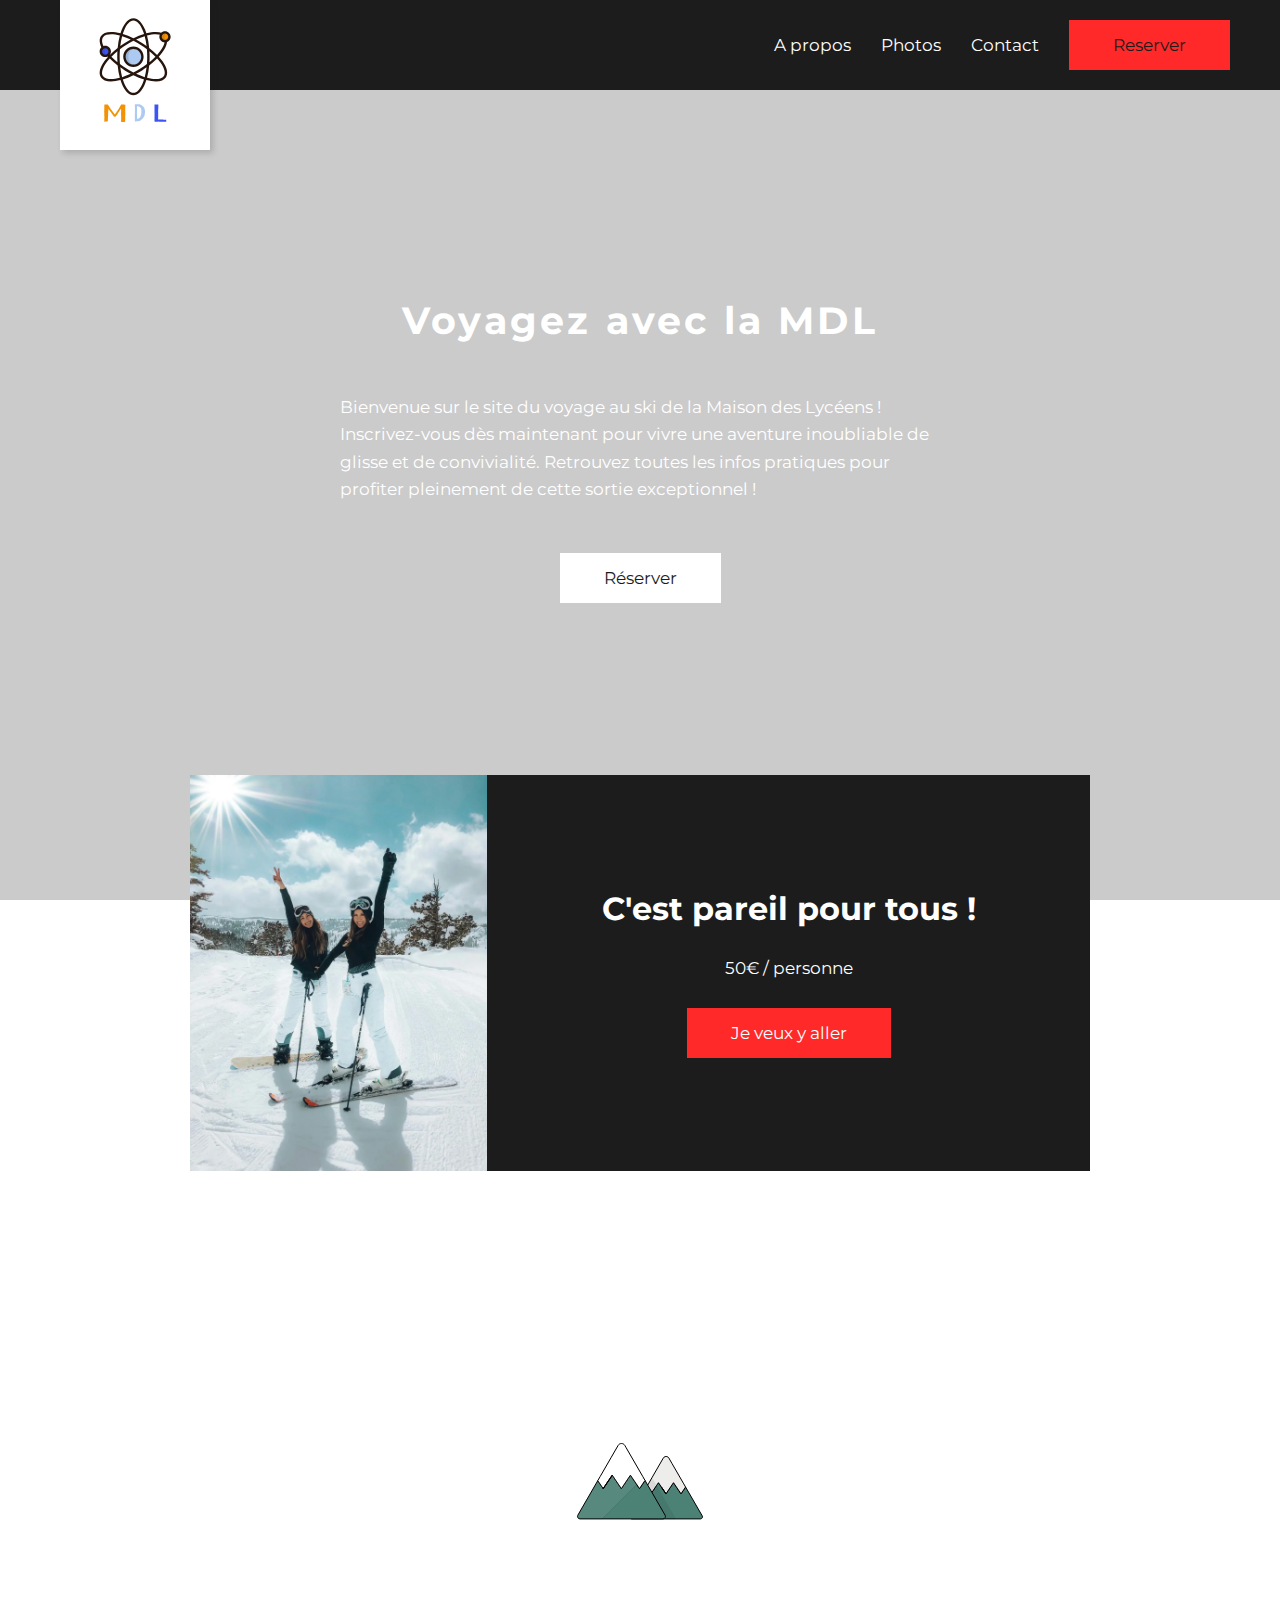
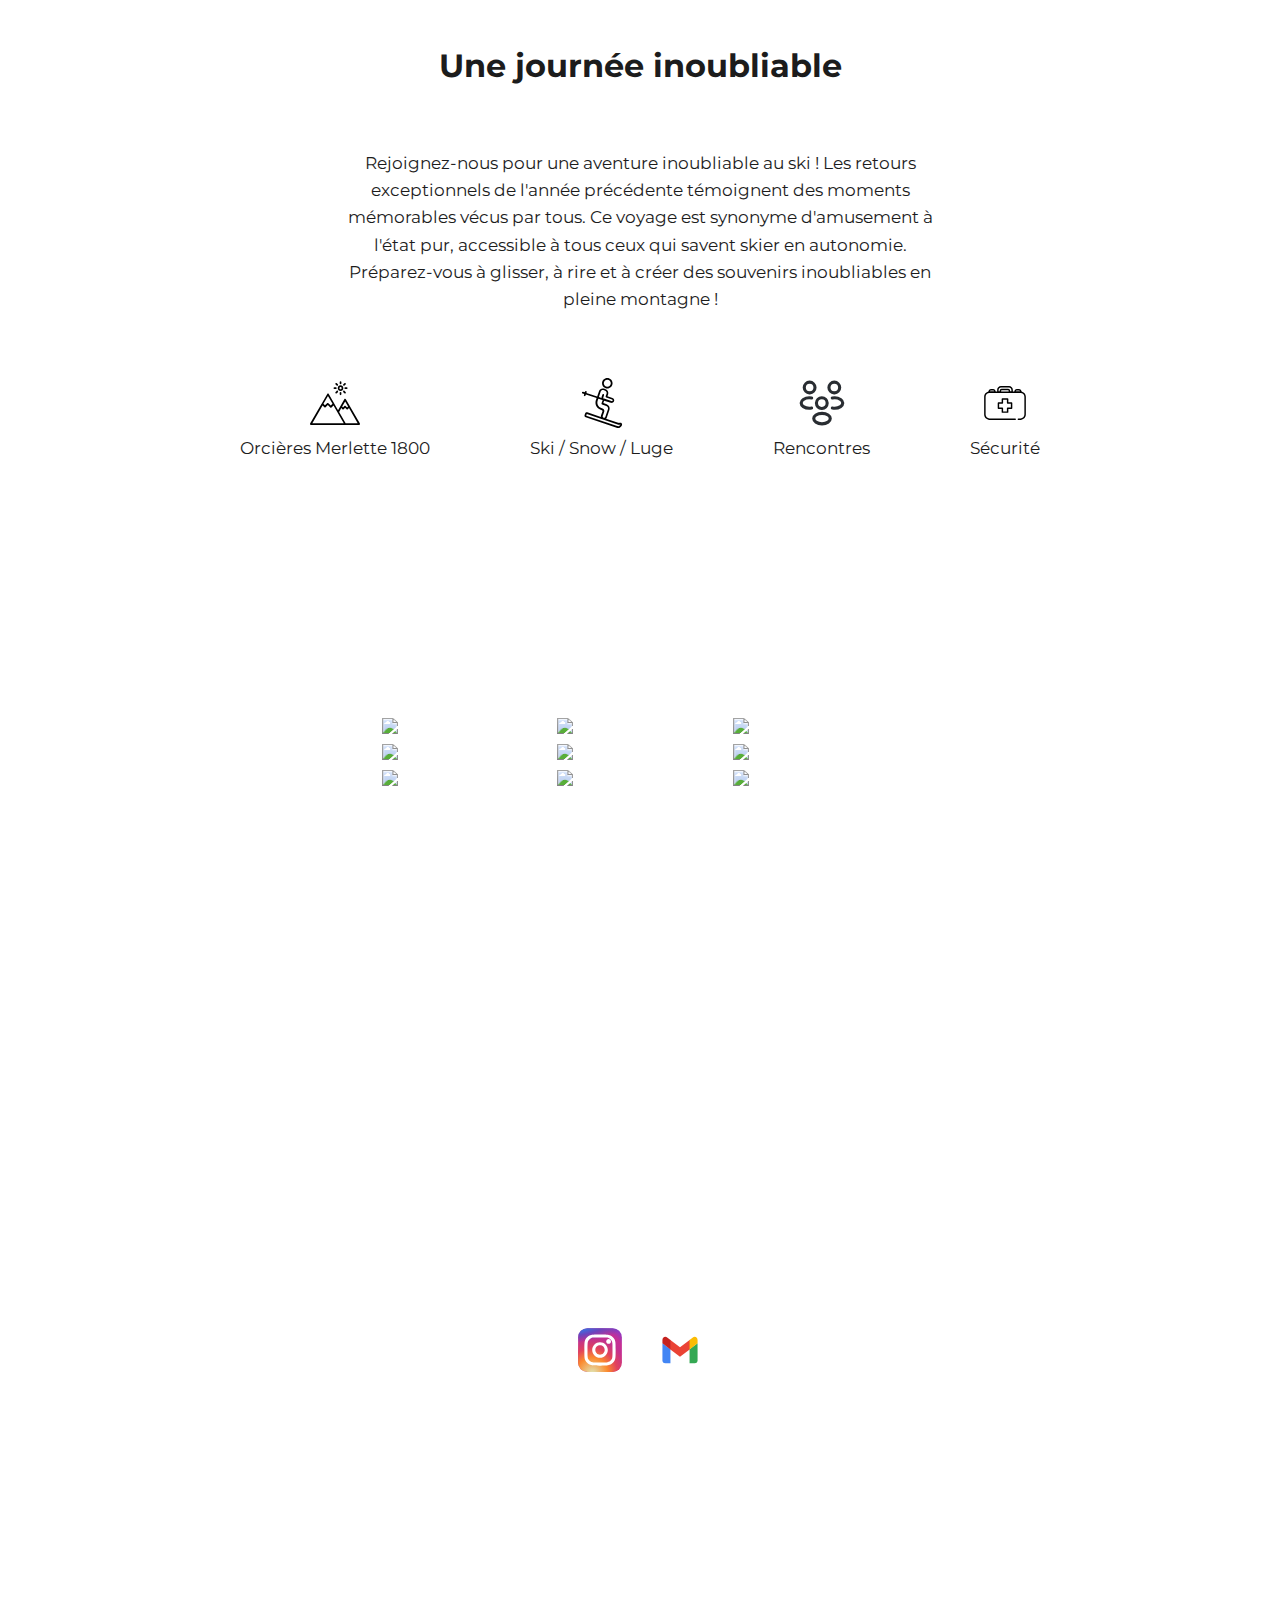
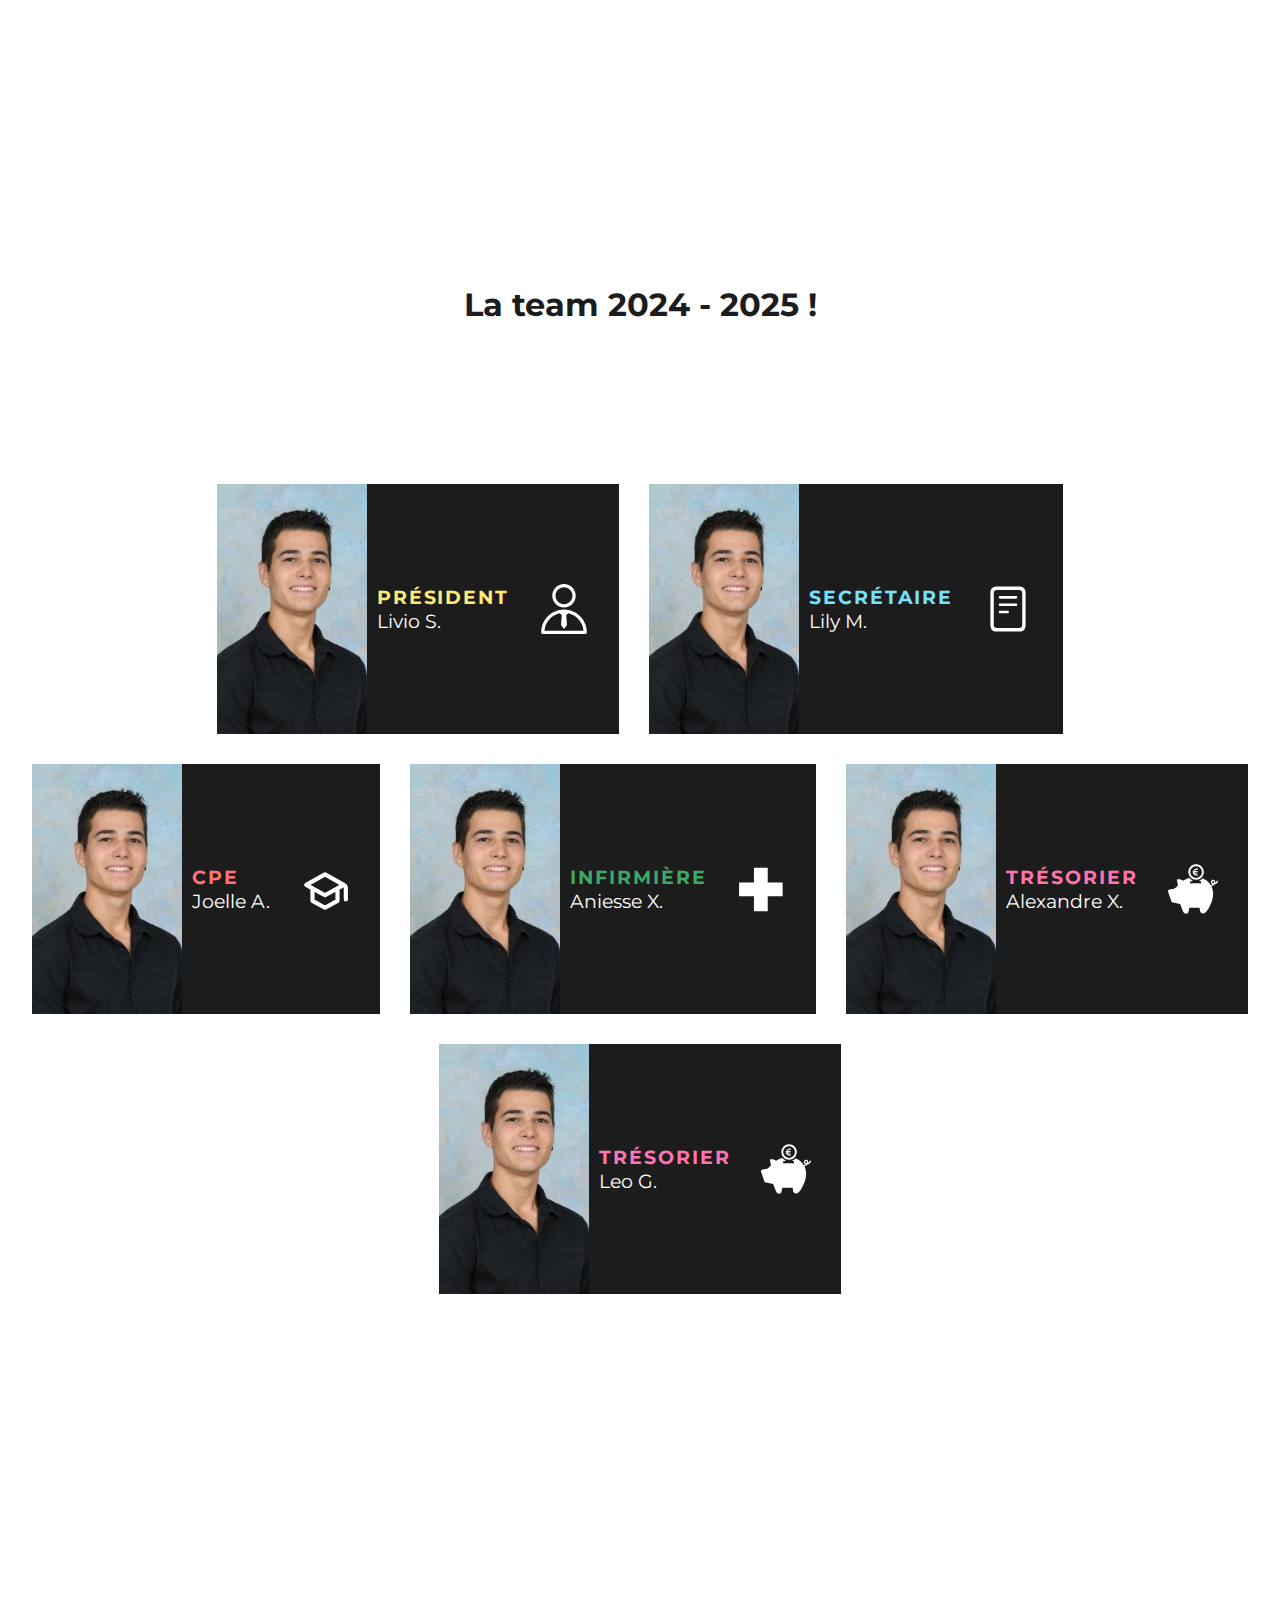
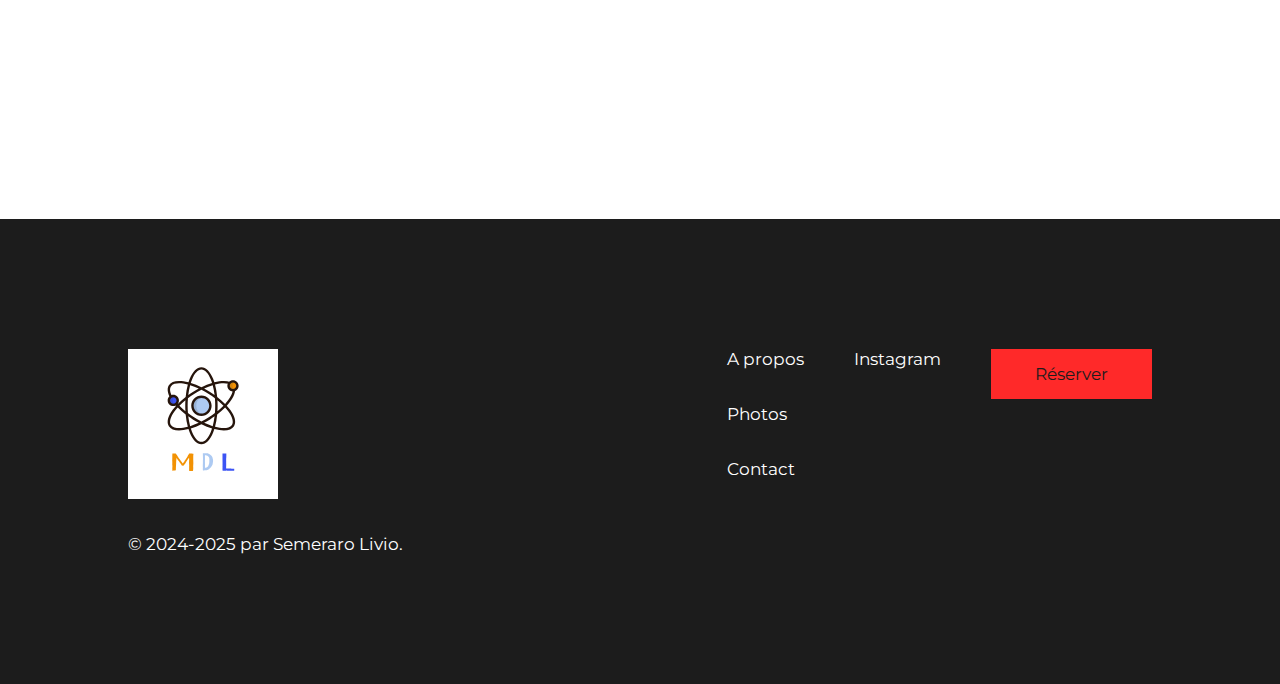
==== index.html @ 991ddbd5 "update" ====
<!DOCTYPE html>
<html lang="en">

<head>
    <meta charset="UTF-8">
    <meta name="viewport" content="width=device-width, initial-scale=1.0">
    <title>Document</title>
    <link rel="stylesheet" href="./css/main.css">
</head>

<body>

    <input type="checkbox" id="hamburger" style="display: none;">
    <label class="mobile col" for="hamburger">
        <div class="bar"></div>
        <div class="bar"></div>
        <div class="bar"></div>
    </label>
    <img id="mobile-logo" class="mobile" src="./assets/svg/logo.svg" alt="Logo de la MDL">

    <nav class="row active" >
        <img draggable="false" id="logo" src="./assets/svg/logo.svg" alt="Logo du lycee rouviere">

        <ul class="row">
            <a onclick="closeNav()" href="#before" class="link">A propos</a>
            <a onclick="closeNav()" href="#photos" class="link">Photos</a>
            <a onclick="closeNav()" href="#!" class="link">Contact</a>
            <a onclick="closeNav()" href="#!" class="button red">Reserver</a>
        </ul>
    </nav>

    <header>

        <div class="overlay"></div>
        <video autoplay muted loop id="myVideo">
            <source src="./assets/videos/video-bg.mp4" type="video/mp4">
        </video>

        <div class="container col">

            <h1>Voyagez avec la MDL</h1>
            <p>
                Bienvenue sur le site du voyage au ski de la Maison des Lycéens ! Inscrivez-vous dès maintenant pour
                vivre une aventure inoubliable de glisse et de convivialité. Retrouvez toutes les infos pratiques pour
                profiter pleinement de cette sortie exceptionnel !
            </p>
            <a href="#!" class="button white">Réserver</a>

        </div>

    </header>

    <main class="col">

        <div class="wrapped">

            <section id="tarifs">
                <div class="container row">
                    <div class="left"><img draggable="false" src="./assets/images/ski1.webp"
                            alt="Image de deux personnes au ski"></div>
                    <div class="right col">
                        <h2>C'est pareil pour tous !</h2>
                        <span>50€ / personne</span>
                        <a href="#!" class="button red">Je veux y aller</a>
                    </div>
                </div>
            </section>

            <section id="before" class="col">

                <img src="./assets/svg/mountains.svg" alt="" style="width: 150px;">
                <h2 class="article-title">Une journée inoubliable</h2>

                <p>
                    Rejoignez-nous pour une aventure inoubliable au ski ! Les retours exceptionnels de l'année précédente
                    témoignent des moments mémorables vécus par tous. Ce voyage est synonyme d'amusement à l'état pur,
                    accessible à tous ceux qui savent skier en autonomie. Préparez-vous à glisser, à rire et à créer des
                    souvenirs inoubliables en pleine montagne !
                </p>

                <ul class="row">
                    <div class="col">
                        <img src="./assets/svg/adventure.svg" alt="">
                        <span>Orcières Merlette 1800</span>
                    </div>
                    <div class="col">
                        <img src="./assets/svg/ski.svg" alt="">
                        <span>Ski / Snow / Luge</span>
                    </div>
                    <div class="col">
                        <img src="./assets/svg/people.svg" alt="">
                        <span>Rencontres</span>
                    </div>
                    <div class="col">
                        <img src="./assets/svg/safe.svg" alt="">
                        <span>Sécurité</span>
                    </div>
                </ul>

            </section>

            <section id="photos" class="row">
                <div class="column col"></div>
                <div class="column col"></div>
                <div class="column col"></div>
            </section>

            <section id="contact">
                <div class="container col">
                    <h2>Nous contacter</h2>
                    <ul class="row">
                        <a href="#!"><img src="./assets/svg/instagram.svg" alt=""></a>
                        <a href="#!"><img src="./assets/svg/gmail.svg" alt=""></a>
                    </ul>
                </div>
            </section>

            <section id="team">
                <h2>La team 2024 - 2025 !</h2>

                <div class="team-list row">

                    <div class="worker row">

                        <div class="img-container"><img draggable="false" src="./assets/images/livio.jpg"
                                alt="Image de membre du bureau"></div>
                        <div class="content row">
                            <div class="col">
                                <span class="role" style="color: rgb(255, 234, 117)">Président</span>
                                <h3>Livio S.</h3>
                            </div>
                            <img draggable="false" src="./assets/svg/ceo.svg" alt="icone du president">

                        </div>
                    </div>

                    <div class="row worker">
                        <div class="img-container"><img draggable="false" src="./assets/images/livio.jpg"
                                alt="Image de membre du bureau"></div>
                        <div class="content row">
                            <div class="col">
                                <span class="role" style="color: rgb(117, 227, 255)">Secrétaire</span>
                                <h3>Lily M.</h3>
                            </div>
                            <img draggable="false" src="./assets/svg/doc.svg" alt="icone du president">

                        </div>
                    </div>

                    <div class="row worker">
                        <div class="img-container"><img draggable="false" src="./assets/images/livio.jpg"
                                alt="Image de membre du bureau"></div>
                        <div class="content row">
                            <div class="col">
                                <span class="role" style="color: rgb(255, 117, 117)">cpe</span>
                                <h3 style="text-wrap: nowrap;">Joelle A.</h3>
                            </div>
                            <img draggable="false" src="./assets/svg/cpe.svg" alt="icone du president">

                        </div>
                    </div>

                    <div class="row worker">
                        <div class="img-container"><img draggable="false" src="./assets/images/livio.jpg"
                                alt="Image de membre du bureau"></div>
                        <div class="content row">
                            <div class="col">
                                <span class="role" style="color: rgb(62, 168, 103)">Infirmière</span>
                                <h3>Aniesse X.</h3>
                            </div>
                            <img draggable="false" src="./assets/svg/cross.svg" alt="icone du president">

                        </div>
                    </div>

                    <div class="row worker">
                        <div class="img-container"><img draggable="false" src="./assets/images/livio.jpg"
                                alt="Image de membre du bureau"></div>
                        <div class="content row">
                            <div class="col">
                                <span class="role" style="color: rgb(255, 117, 175)">Trésorier</span>
                                <h3>Alexandre X.</h3>
                            </div>
                            <img draggable="false" src="./assets/svg/bank.svg" alt="icone du president">

                        </div>
                    </div>

                    <div class="row worker">
                        <div class="img-container"><img draggable="false" src="./assets/images/livio.jpg"
                                alt="Image de membre du bureau"></div>
                        <div class="content row">
                            <div class="col">
                                <span class="role" style="color:  rgb(255, 117, 175)">Trésorier</span>
                                <h3>Leo G.</h3>
                            </div>
                            <img draggable="false" src="./assets/svg/bank.svg" alt="icone du president">

                        </div>
                    </div>


                </div>
            </section>


        </div>

        <footer>
            <div class="container row">

                <div class="left col">
                    <img src="./assets/svg/logo.svg" alt="Logo du la MDL">
                    <span>© 2024-2025 par Semeraro Livio.</span>
                </div>

                <div class="right">
                    <div class="row">
                        <ul class="col">
                            <a href="#before" class="link">A propos</a>
                            <a href="#photos" class="link">Photos</a>
                            <a href="#!" class="link">Contact</a>
                        </ul>
                        <ul class="col">
                            <a href="!#" class="link">Instagram</a>
                        </ul>

                        <ul class="col">
                            <a href="!#" class="button red">Réserver</a>
                        </ul>
                    </div>
                </div>

            </div>
        </footer>

    </main>

    <script type="text/javascript" defer>

        const columns = document.querySelectorAll('.column');
        const ham = document.querySelector('#hamburger');
        const chkbox = document.querySelector('input[type="checkbox"]');
        var i = 0;

        let preventNav = false;


        const nav = document.querySelector('nav');

        let previousValue = 0;


        columns.forEach((item) => {
            for (let i = 0; i < 3; i++) {

                var DOM_img = document.createElement("img");
                DOM_img.src = `https://picsum.photos/${Math.floor(Math.random() * 300) + 300}/${Math.floor(Math.random() * 300) + 300}`;

                item.appendChild(DOM_img);

            }
        });

        function closeNav() {
            chkbox.checked = true;
        }

        function listenner() {
            if ( window.pageYOffset < previousValue ){
                // nav.style.transform = "translateY(0)";
                nav.style.opacity = "1";
                nav.style.visibility = "visible";
                previousValue = window.pageYOffset;
            }else{
                // nav.style.transform = "translateY(-100%)";
                nav.style.opacity = "0";
                nav.style.visibility = "hidden";
                previousValue = window.pageYOffset;
            }
        }

        function disableNav() {
            if(window.innerWidth >= 800){
                window.addEventListener('scroll', listenner);
            }else{
                window.removeEventListener('scroll', listenner);
            }
        }

        disableNav();

        window.addEventListener('resize', () => {
            nav.style.opacity = "1";
            nav.style.visibility = "visible";
            disableNav();
        })

    </script>

</body>

</html>
---- css/main.css ----
@import url("https://fonts.googleapis.com/css2?family=Montserrat:ital,wght@0,100..900;1,100..900&display=swap");
body * {
  transition: all ease-in-out 250ms;
}
body h1, body h2, body h3 {
  font-family: "Montserrat", sans-serif;
  font-optical-sizing: auto;
  font-weight: 400;
  font-style: normal;
  font-weight: 700;
}
body h1 {
  font-size: 3vw;
  letter-spacing: 0.2rem;
}
body h2 {
  font-size: 2.5vw;
}
body h2.article-title {
  margin-bottom: 2.5vw;
}
body h3 {
  font-size: 1.5vw;
  font-weight: 400;
}
body a, body span, body p, body .button, body .link {
  font-family: "Montserrat", sans-serif;
  font-optical-sizing: auto;
  font-weight: 400;
  font-style: normal;
  font-size: 17px;
  width: -moz-fit-content;
  width: fit-content;
}
body a {
  text-decoration: none;
  color: inherit;
}
body p {
  line-height: 1.7rem;
}
body a.white {
  background-color: white;
  color: #1c1c1c;
  padding: 15px 44px;
  outline: 1px solid transparent;
  outline-offset: -1px;
}
body a.white:hover {
  outline-color: white;
  color: white;
  background-color: transparent;
}
body a.dark {
  background-color: white;
  color: #1c1c1c;
  padding: 15px 44px;
  outline: 1px solid #1c1c1c;
  outline-offset: -1px;
}
body a.dark:hover {
  outline-color: transparent;
  color: white;
  background-color: #1c1c1c;
}
body a.red {
  background-color: rgb(255, 41, 41);
  color: #1c1c1c;
  padding: 15px 44px;
  outline: none;
}
body a.red:hover {
  background-color: rgba(255, 41, 41, 0.8);
}
body .link:hover {
  color: rgb(255, 41, 41);
}
body ul {
  list-style: none;
  width: -moz-fit-content;
  width: fit-content;
  gap: 30px;
}
body button {
  background-color: transparent;
  border: none;
  cursor: pointer;
}

nav.active {
  background-color: #1c1c1c;
  justify-content: flex-end;
  width: 100%;
  padding: 20px 50px;
  position: fixed;
  z-index: 11;
}
nav.active ul {
  align-items: center;
  color: white;
}
nav.active #logo {
  width: 150px;
  position: absolute;
  left: 0;
  top: 0;
  transform: translate(60px, 0);
  box-shadow: 3px 3px 6px rgba(28, 28, 28, 0.1764705882);
}

label.mobile {
  width: 100%;
  height: -moz-fit-content;
  height: fit-content;
  padding: 0 !important;
  margin: 0 !important;
  background-color: #1c1c1c;
  position: fixed;
  top: 0;
  left: 0;
  z-index: 12;
  padding: 10px 0 10px 10px !important;
  cursor: pointer;
}
label.mobile .bar {
  width: 20px;
  height: 2px;
  transform-origin: center !important;
  background-color: white;
}
label.mobile .bar:nth-child(2n) {
  margin-top: 4px;
  margin-bottom: 4px;
}

input:checked ~ nav {
  transform: translateX(0);
}
input:checked + label .bar:nth-child(2n) {
  visibility: hidden;
  opacity: 0;
  margin: 0 !important;
  height: 0;
}
input:checked + label .bar {
  transform: translateY(2px) rotate(45deg);
}
input:checked + label .bar:last-child {
  transform: rotate(-45deg);
}

#mobile-logo {
  position: fixed;
  top: 0;
  right: 0;
  z-index: 12;
  width: 65px;
  margin-right: 10px;
}

header {
  width: 100%;
  height: 100vh;
  min-height: 800px;
  position: relative;
  overflow: hidden;
  z-index: 1;
  display: flex;
  flex-direction: column;
  align-items: center;
  justify-content: center;
}
header .container {
  width: -moz-fit-content;
  width: fit-content;
  z-index: 3;
  align-items: center;
  gap: 50px;
}
header .container * {
  color: white;
}
header p {
  max-width: 600px;
}
header video, header .overlay {
  position: absolute;
  inset: 0;
  z-index: 1;
  -o-object-fit: cover;
     object-fit: cover;
  -o-object-position: center;
     object-position: center;
}
header video {
  width: 100%;
  height: 100vh;
}
header .overlay {
  z-index: 2;
  width: 100%;
  height: 100vh;
  background-color: rgba(28, 28, 28, 0.2274509804);
}

main {
  z-index: 9;
  width: 100%;
  position: absolute;
  background-color: white;
}
main .wrapped {
  transform: translateY(-125px);
  margin: 0 auto;
}
main section {
  margin-bottom: 200px !important;
  padding-top: 60px;
}
main section p {
  max-width: 600px;
  text-align: center;
}
main #contact {
  height: 100%;
  padding: 250px;
  display: flex;
  flex-direction: column;
  align-items: center;
  justify-content: center;
  background-image: url("https://images.unsplash.com/photo-1495112398151-7eedd7c2e7e8?q=80&w=1932&auto=format&fit=crop&ixlib=rb-4.0.3&ixid=M3wxMjA3fDB8MHxwaG90by1wYWdlfHx8fGVufDB8fHx8fA%3D%3D");
  background-attachment: fixed;
  background-position: center 50%;
  background-size: cover;
  background-repeat: no-repeat;
}
main #contact .container {
  width: -moz-fit-content;
  width: fit-content;
  align-items: center;
}
main #contact a img {
  width: 50px;
}
main #contact a:hover {
  transform: scale(1.12);
}
main #contact .col {
  gap: 50PX;
}
main #contact h2 {
  color: white;
}
main #tarifs {
  z-index: 10;
  background-color: #1c1c1c;
  width: 100%;
  margin-bottom: 0 !important;
  padding-top: 0 !important;
}
main #tarifs * {
  color: white;
}
main #tarifs .left {
  width: 33%;
}
main #tarifs .left img {
  width: 100%;
  height: 100%;
  max-height: 60vh;
  -o-object-fit: cover;
     object-fit: cover;
}
main #tarifs .right {
  align-items: center;
  justify-content: center;
  height: -moz-fit-content;
  height: fit-content;
  margin: auto;
  gap: 30px;
}
main #before {
  margin: 0 auto;
  align-items: center;
  gap: 65px;
  padding-top: 260px;
}
main #before img {
  width: 50px;
}
main #before h2 {
  margin-bottom: 0 !important;
}
main #before ul {
  gap: 100px;
}
main #before .col {
  align-items: center;
  gap: 10px;
}
main #photos {
  width: 100%;
  margin: 0 auto;
  max-width: calc(100% - 15vw - 15vw);
  gap: 10px;
}
main #photos .column {
  width: 100%;
  max-width: 33.333333%;
  gap: 10px;
  flex-wrap: wrap;
}
main #photos .column img {
  width: 100%;
  flex-grow: 1;
  -o-object-fit: cover;
     object-fit: cover;
  -o-object-position: center;
     object-position: center;
  cursor: pointer;
}
main #photos .column img:hover {
  opacity: 0.5;
}
main #team {
  width: calc(100% + 380px);
  margin-left: -190px;
}
main #team h2 {
  margin: 0 auto;
  width: -moz-fit-content;
  width: fit-content;
  padding-bottom: 160px;
}
main #team .team-list {
  flex-wrap: wrap;
  width: 100%;
  justify-content: center;
  gap: 30px;
  margin: 0 auto;
  padding: 0 30px;
}
main #team .team-list * {
  color: white;
}
main #team .team-list .worker {
  background-color: #1c1c1c;
  cursor: pointer;
  height: 30vh;
  max-height: 250px;
  flex: 0 0 calc(33.333333% - 60px);
  justify-content: space-between;
  align-items: center;
}
main #team .team-list .worker:hover {
  box-shadow: 6px 6px 6px rgba(28, 28, 28, 0.4117647059);
  transform: scale(1.012);
}
main #team .team-list .worker .img-container {
  max-width: 33.333333%;
  min-width: 150px;
  width: 100%;
  height: 100%;
}
main #team .team-list .worker .img-container img {
  width: 100%;
  height: 100%;
  -o-object-fit: cover;
     object-fit: cover;
  -o-object-position: top;
     object-position: top;
}
main #team .team-list .worker .content {
  align-items: center;
  width: -moz-fit-content;
  width: fit-content;
  margin-right: 30px;
  margin-left: 10px;
}
main #team .team-list .worker .content img {
  width: 50px;
  margin-left: 30px;
}
main #team .team-list .worker .content .role {
  text-transform: uppercase;
  font-size: 1.5vw;
  letter-spacing: 0.12rem;
  font-weight: bold;
}

footer {
  width: 100%;
  background-color: #1c1c1c;
  position: relative;
  padding: 130px 10vw;
}
footer * {
  color: white;
}
footer img {
  width: 150px;
}
footer .col {
  gap: 35px;
}
footer .row {
  gap: 50px;
}
footer .container {
  justify-content: space-between;
}

@media only screen and (max-width: 800px) {
  .mobile {
    display: inherit !important;
  }
  .desktop {
    visibility: hidden !important;
    opacity: 0 !important;
  }
  .row {
    flex-direction: column !important;
  }
  .wrapped {
    max-width: 100vw !important;
    padding: 0 10px;
  }
  h1 {
    font-size: 8vw !important;
  }
  h2 {
    font-size: 7vw !important;
  }
  h3 {
    font-size: 3vw !important;
  }
  .link, .button, a, span, p {
    font-size: 3.5vw !important;
  }
  nav {
    padding: 10px 0 !important;
    margin: 0;
    width: 100vw;
    height: 100vh;
    align-items: center;
    justify-content: space-evenly !important;
    transform: translateX(-100%);
  }
  nav #logo {
    position: relative !important;
    transform: none !important;
  }
  header {
    justify-content: center !important;
    height: 100vh !important;
    min-height: 100vh !important;
  }
  header .container {
    padding: 0 10px;
  }
  header p {
    max-width: none !important;
    text-align: center;
    margin: 0 auto;
    font-size: 4vw !important;
    font-weight: 500;
  }
  header h1 {
    text-align: center;
  }
  main {
    margin-top: 10px;
  }
  main .wrapped {
    transform: translate(0) !important;
  }
  main section {
    padding-top: 100px !important;
  }
  main #team {
    width: 100% !important;
    max-width: none !important;
    padding: 0 !important;
    margin: 0 !important;
  }
  main #team h2 {
    padding: 100px 0 !important;
  }
  main #team .team-list {
    align-items: center;
    padding: 0 !important;
  }
  main #team .worker {
    width: 100% !important;
    min-width: none !important;
    max-width: none !important;
    flex-direction: row !important;
    padding: 10px !important;
    margin: 0 !important;
  }
  main #team .worker .img-container {
    width: 100% !important;
    max-width: 100vw !important;
    height: -moz-fit-content !important;
    height: fit-content !important;
  }
  main #team .worker .img-container img {
    width: 60px !important;
    height: 60px !important;
    border-radius: 100%;
  }
  main #team .worker .content {
    flex-direction: row !important;
    margin: 0 !important;
    padding: 0 !important;
  }
  main #team .worker .content img {
    width: 30px !important;
  }
  main #contact {
    width: calc(100% + 20px);
    margin-left: -10px;
    padding: 80px !important;
    margin-bottom: 0 !important;
  }
  main #contact .row {
    flex-direction: row !important;
  }
  main #contact .col {
    gap: 30px !important;
  }
  main #tarifs .left {
    width: 100% !important;
  }
  main #tarifs .left img {
    width: 100%;
    max-height: none !important;
    height: 85vh !important;
    -o-object-position: center;
       object-position: center;
  }
  main #tarifs .right {
    padding: 40px 0 !important;
  }
  #before {
    margin-bottom: 0 !important;
  }
  #before .row {
    gap: 40px;
  }
  #photos {
    max-width: none !important;
    flex-direction: row !important;
    margin-bottom: 100px !important;
  }
}
footer {
  margin-top: 200px;
}

* {
  padding: 0;
  margin: 0;
  box-sizing: border-box;
}

html {
  scroll-behavior: smooth;
}

body {
  background-color: #ffffff;
  color: #1c1c1c;
  width: 100%;
  min-height: 100vh;
  position: relative;
}

.col {
  display: flex;
  flex-direction: column;
}

.row {
  display: flex;
  flex-direction: row;
}

.wrapped {
  max-width: calc(100% - 190px - 190px);
}

img {
  display: block;
  -webkit-user-select: none;
     -moz-user-select: none;
          user-select: none;
}

.mobile {
  display: none;
}

.desktop {
  visibility: visible;
  opacity: inherit;
}/*# sourceMappingURL=main.css.map */
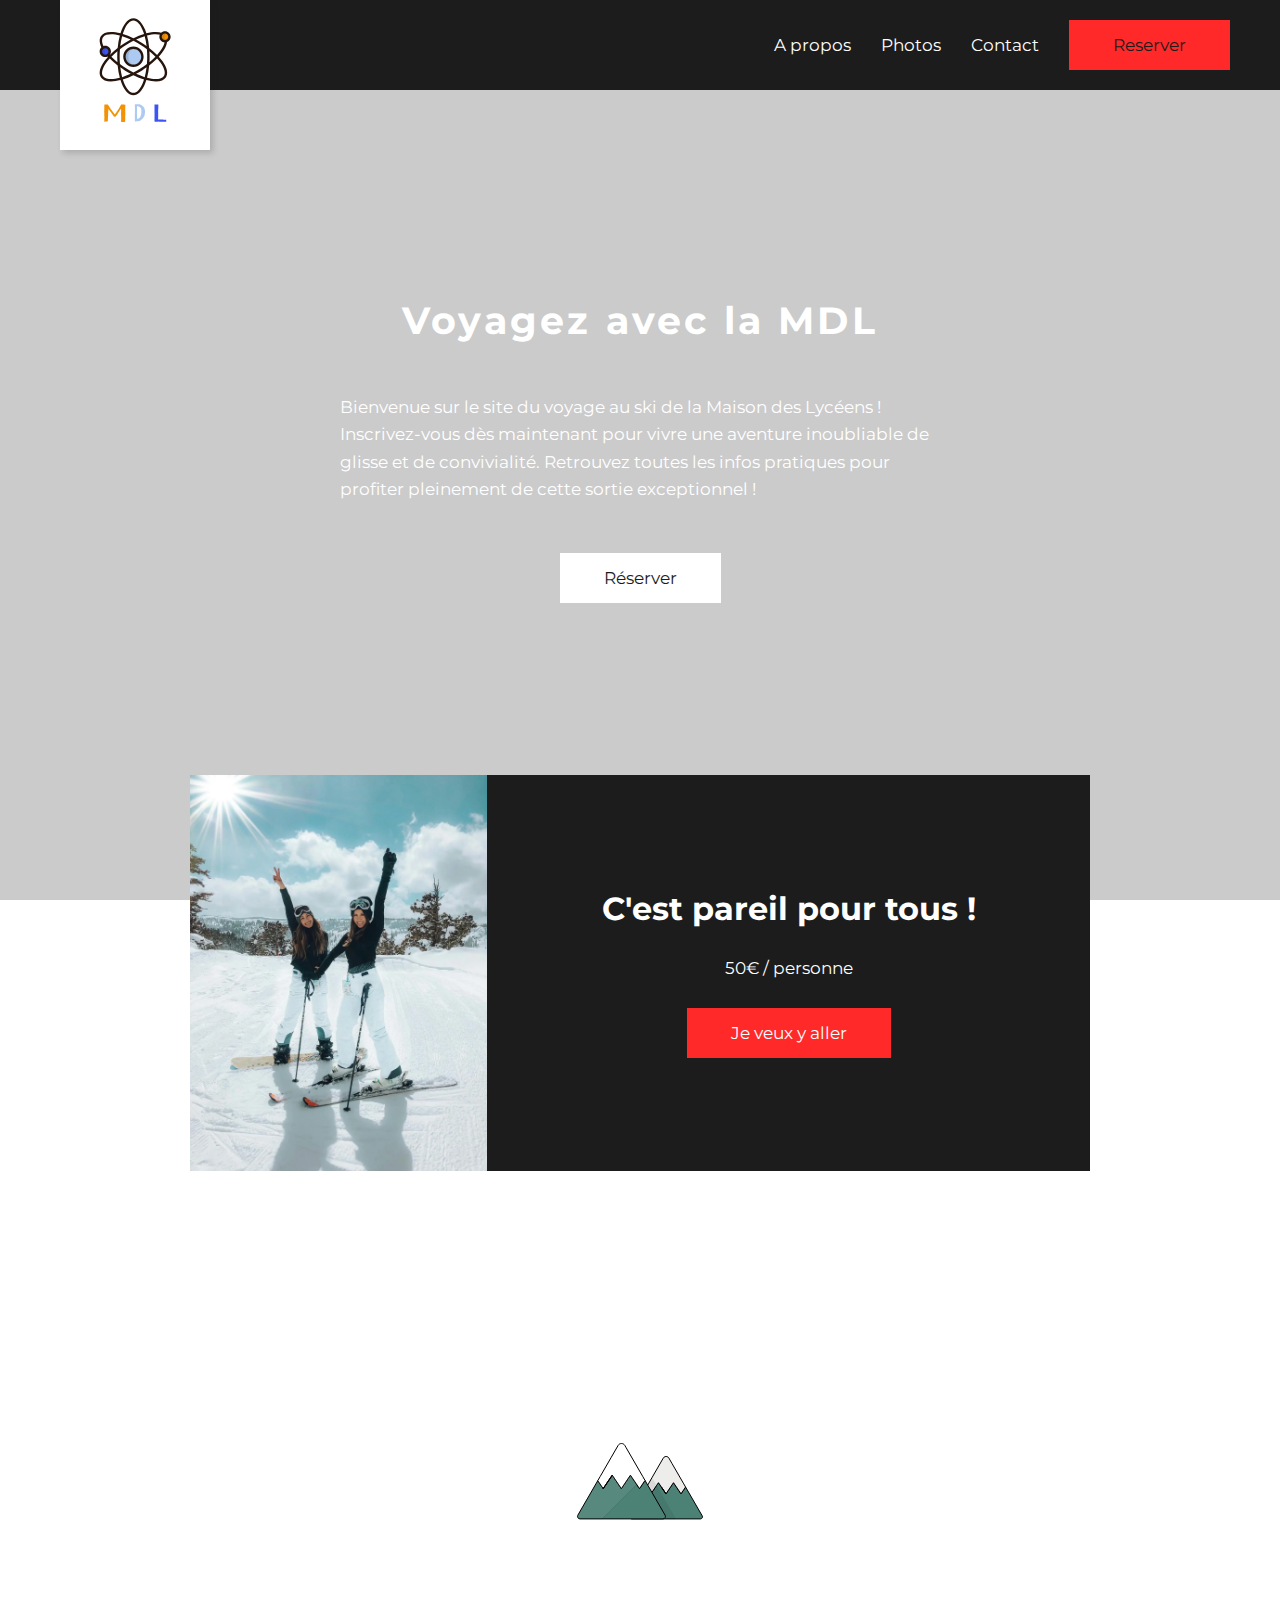
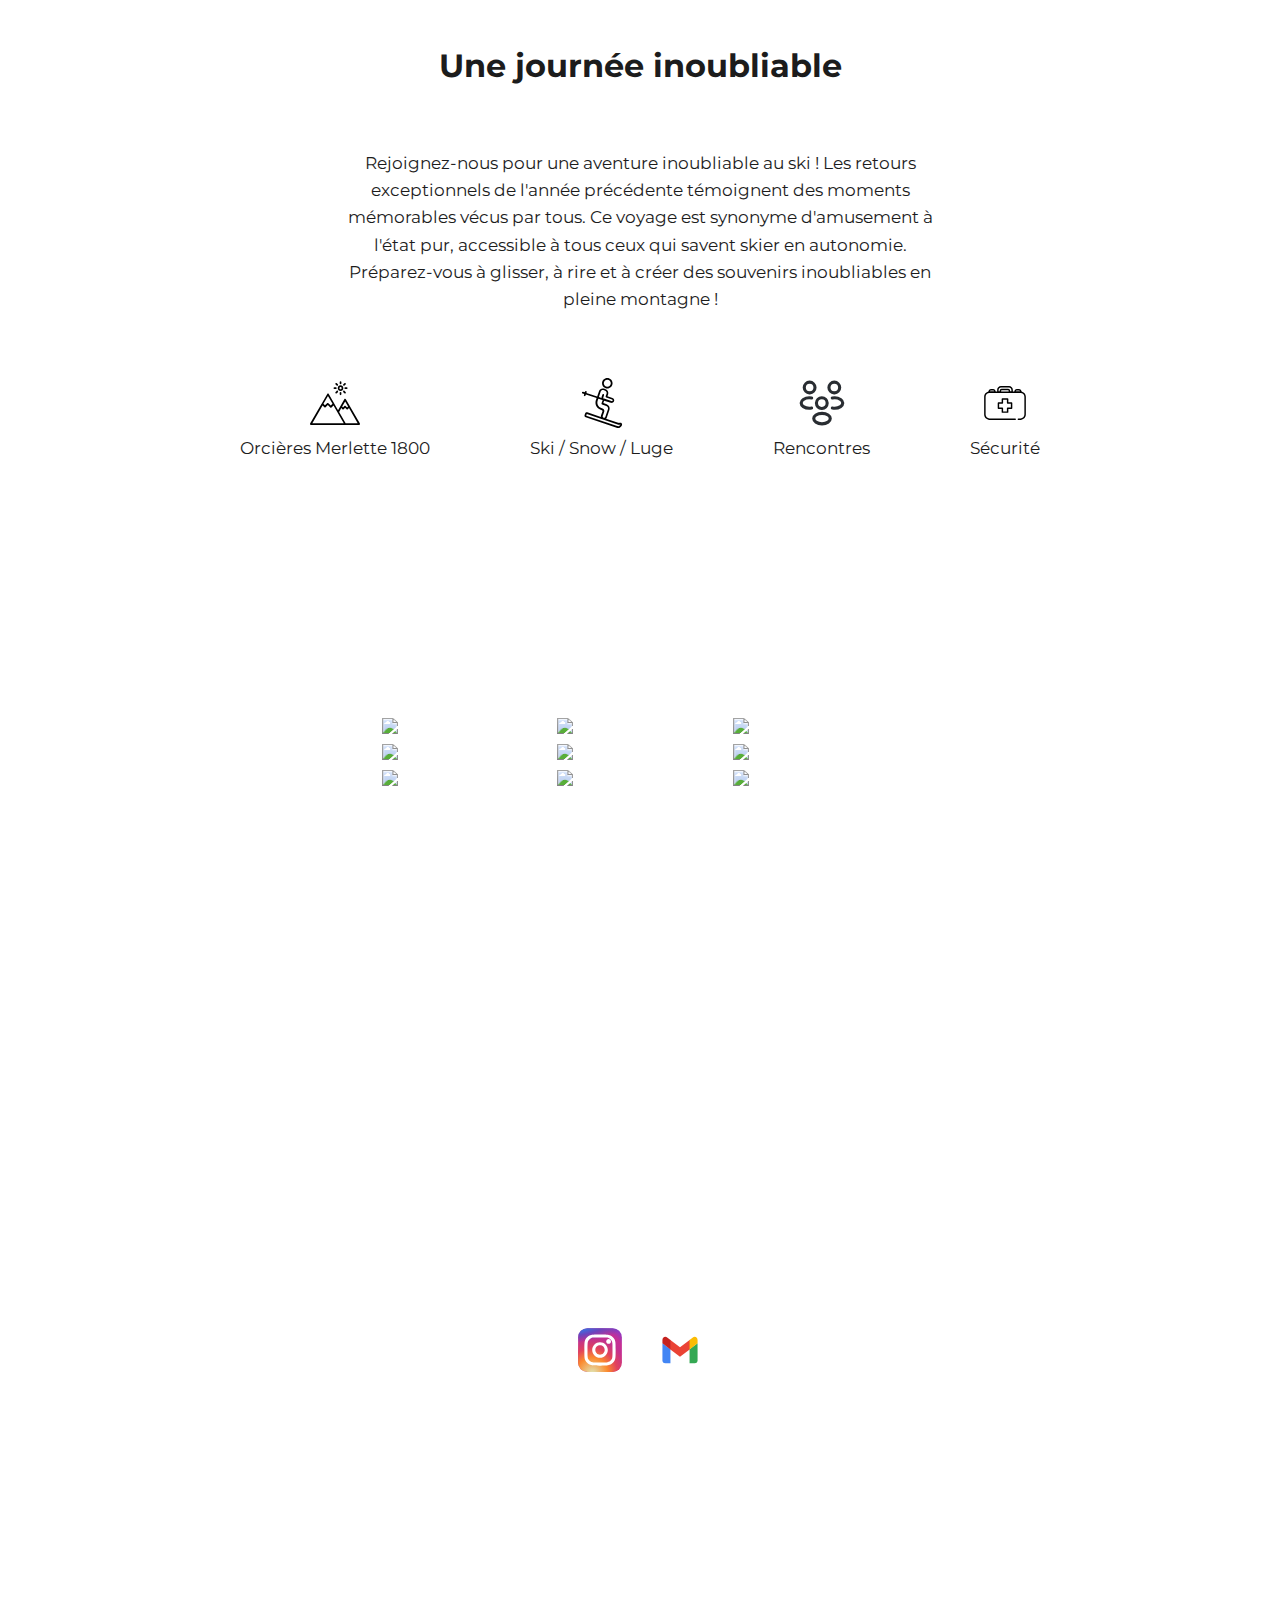
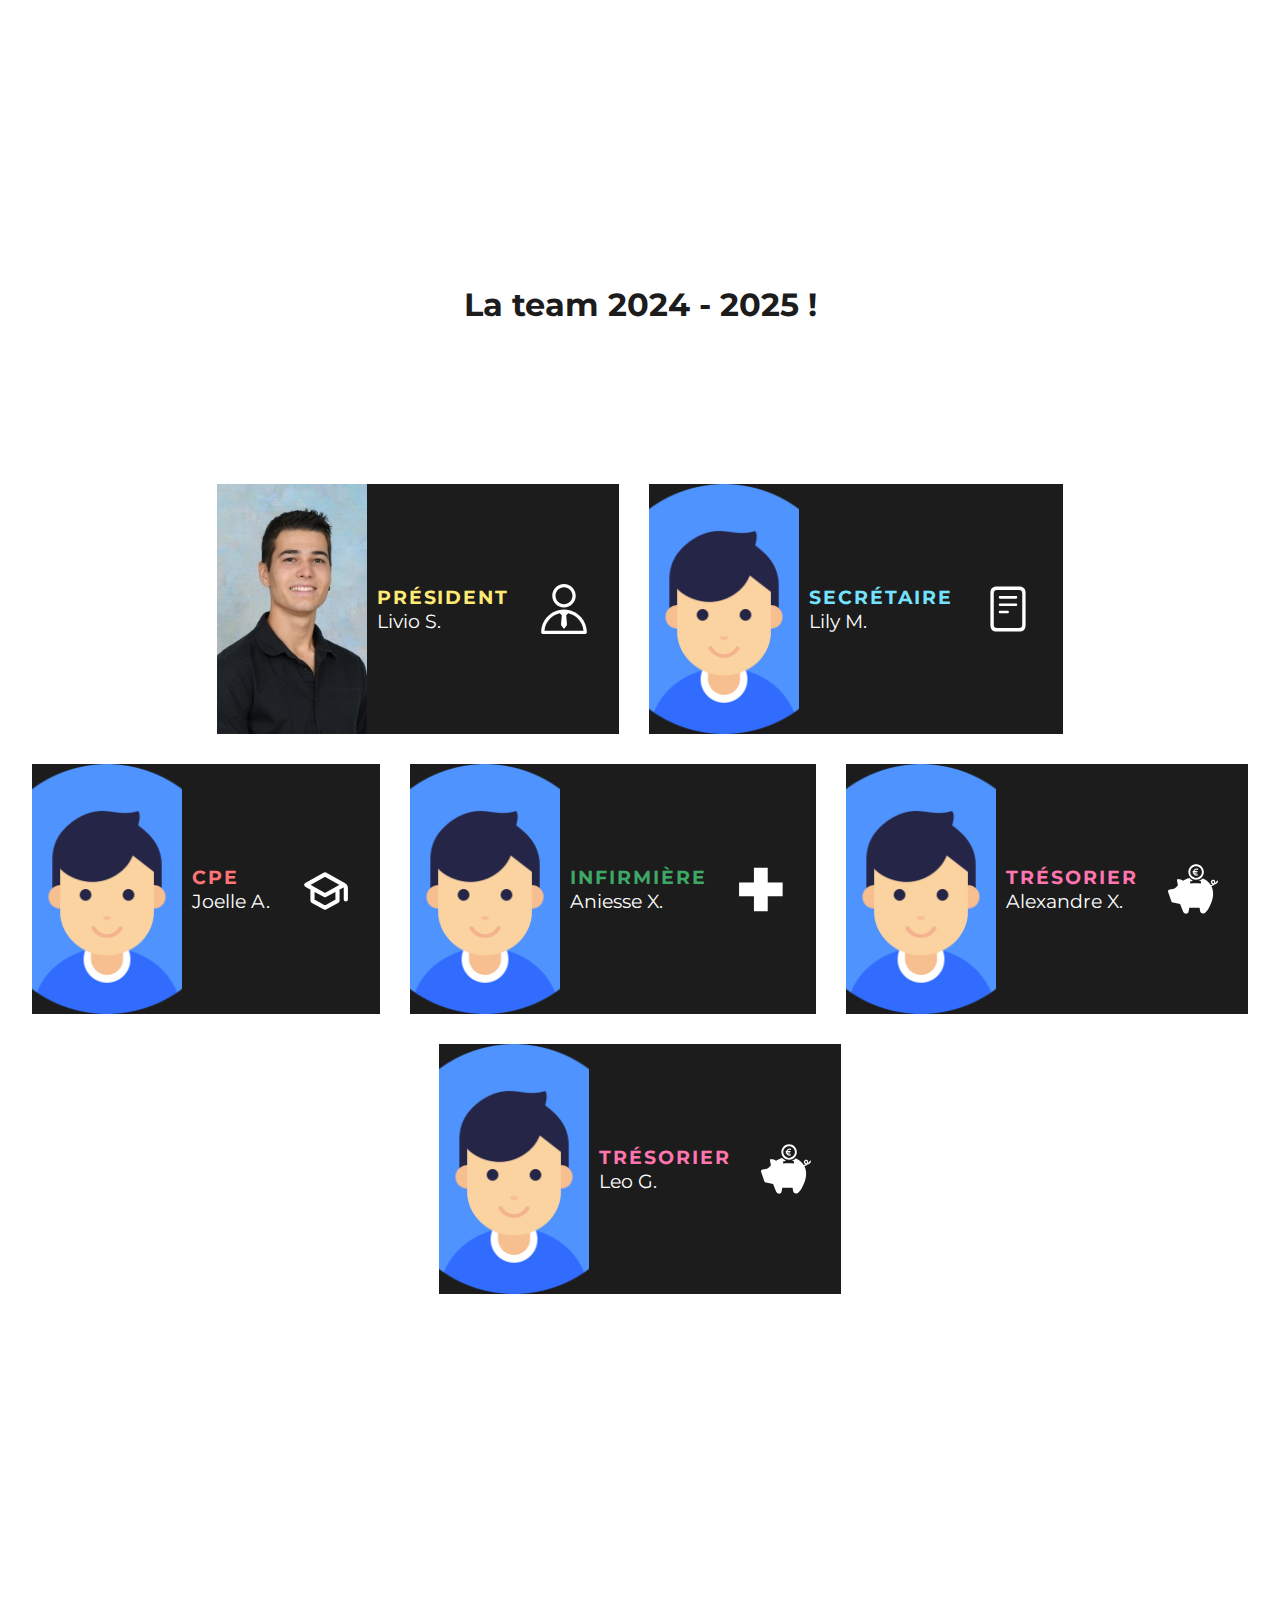
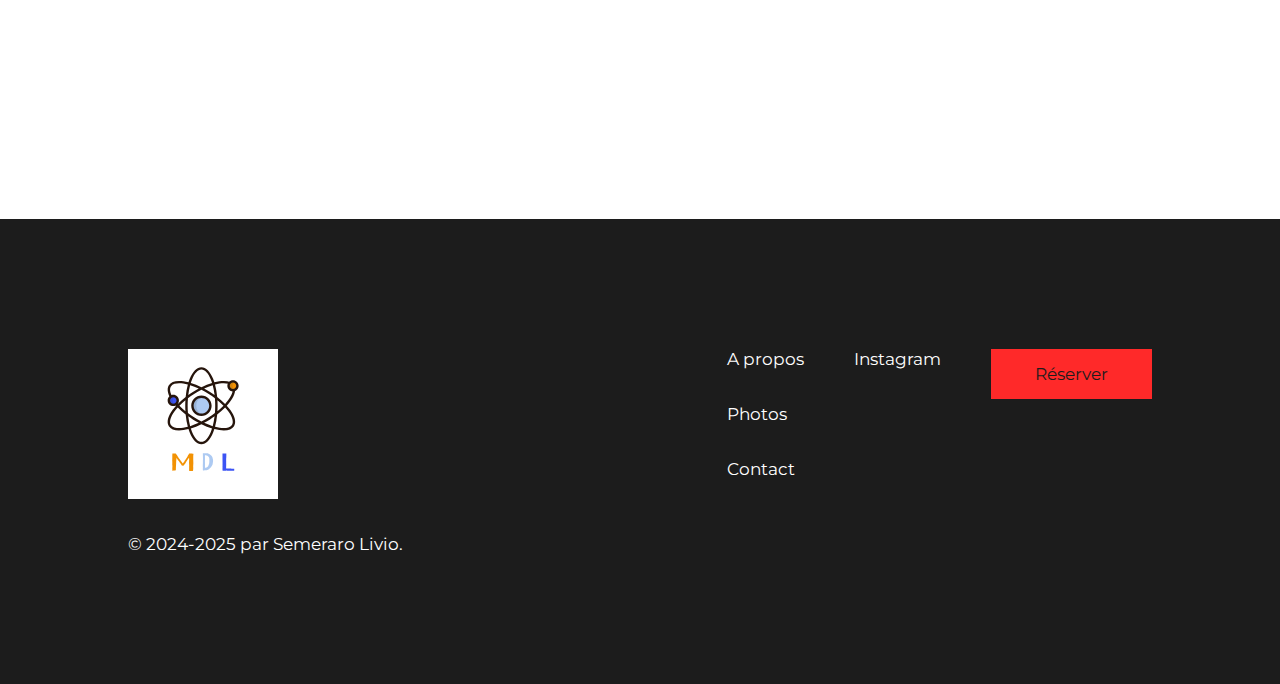
==== commit bc73d211: "update" ====
--- a/index.html
+++ b/index.html
@@ -109,8 +109,8 @@
                 <div class="container col">
                     <h2>Nous contacter</h2>
                     <ul class="row">
-                        <a href="#!"><img src="./assets/svg/instagram.svg" alt=""></a>
-                        <a href="#!"><img src="./assets/svg/gmail.svg" alt=""></a>
+                        <a target="_blank" href="https://www.instagram.com/m.d.l._rouviere/"><img src="./assets/svg/instagram.svg" alt=""></a>
+                        <a href="mailto:semeraro.livio@gmail.com"><img src="./assets/svg/gmail.svg" alt=""></a>
                     </ul>
                 </div>
             </section>
@@ -135,7 +135,7 @@
                     </div>
 
                     <div class="row worker">
-                        <div class="img-container"><img draggable="false" src="./assets/images/livio.jpg"
+                        <div class="img-container"><img draggable="false" src="./assets/images/user.png"
                                 alt="Image de membre du bureau"></div>
                         <div class="content row">
                             <div class="col">
@@ -148,7 +148,7 @@
                     </div>
 
                     <div class="row worker">
-                        <div class="img-container"><img draggable="false" src="./assets/images/livio.jpg"
+                        <div class="img-container"><img draggable="false" src="./assets/images/user.png"
                                 alt="Image de membre du bureau"></div>
                         <div class="content row">
                             <div class="col">
@@ -161,7 +161,7 @@
                     </div>
 
                     <div class="row worker">
-                        <div class="img-container"><img draggable="false" src="./assets/images/livio.jpg"
+                        <div class="img-container"><img draggable="false" src="./assets/images/user.png"
                                 alt="Image de membre du bureau"></div>
                         <div class="content row">
                             <div class="col">
@@ -174,7 +174,7 @@
                     </div>
 
                     <div class="row worker">
-                        <div class="img-container"><img draggable="false" src="./assets/images/livio.jpg"
+                        <div class="img-container"><img draggable="false" src="./assets/images/user.png"
                                 alt="Image de membre du bureau"></div>
                         <div class="content row">
                             <div class="col">
@@ -187,7 +187,7 @@
                     </div>
 
                     <div class="row worker">
-                        <div class="img-container"><img draggable="false" src="./assets/images/livio.jpg"
+                        <div class="img-container"><img draggable="false" src="./assets/images/user.png"
                                 alt="Image de membre du bureau"></div>
                         <div class="content row">
                             <div class="col">
@@ -222,7 +222,7 @@
                             <a href="#!" class="link">Contact</a>
                         </ul>
                         <ul class="col">
-                            <a href="!#" class="link">Instagram</a>
+                            <a target="_blank" href="https://www.instagram.com/m.d.l._rouviere/" class="link">Instagram</a>
                         </ul>
 
                         <ul class="col">
@@ -240,7 +240,6 @@
 
         const columns = document.querySelectorAll('.column');
         const ham = document.querySelector('#hamburger');
-        const chkbox = document.querySelector('input[type="checkbox"]');
         var i = 0;
 
         let preventNav = false;
@@ -263,7 +262,7 @@
         });
 
         function closeNav() {
-            chkbox.checked = true;
+            ham.checked = false;
         }
 
         function listenner() {
--- a/css/main.css
+++ b/css/main.css
@@ -112,14 +112,13 @@
   width: 100%;
   height: -moz-fit-content;
   height: fit-content;
-  padding: 0 !important;
   margin: 0 !important;
   background-color: #1c1c1c;
   position: fixed;
   top: 0;
   left: 0;
   z-index: 12;
-  padding: 10px 0 10px 10px !important;
+  padding: 20px 0 20px 10px !important;
   cursor: pointer;
 }
 label.mobile .bar {
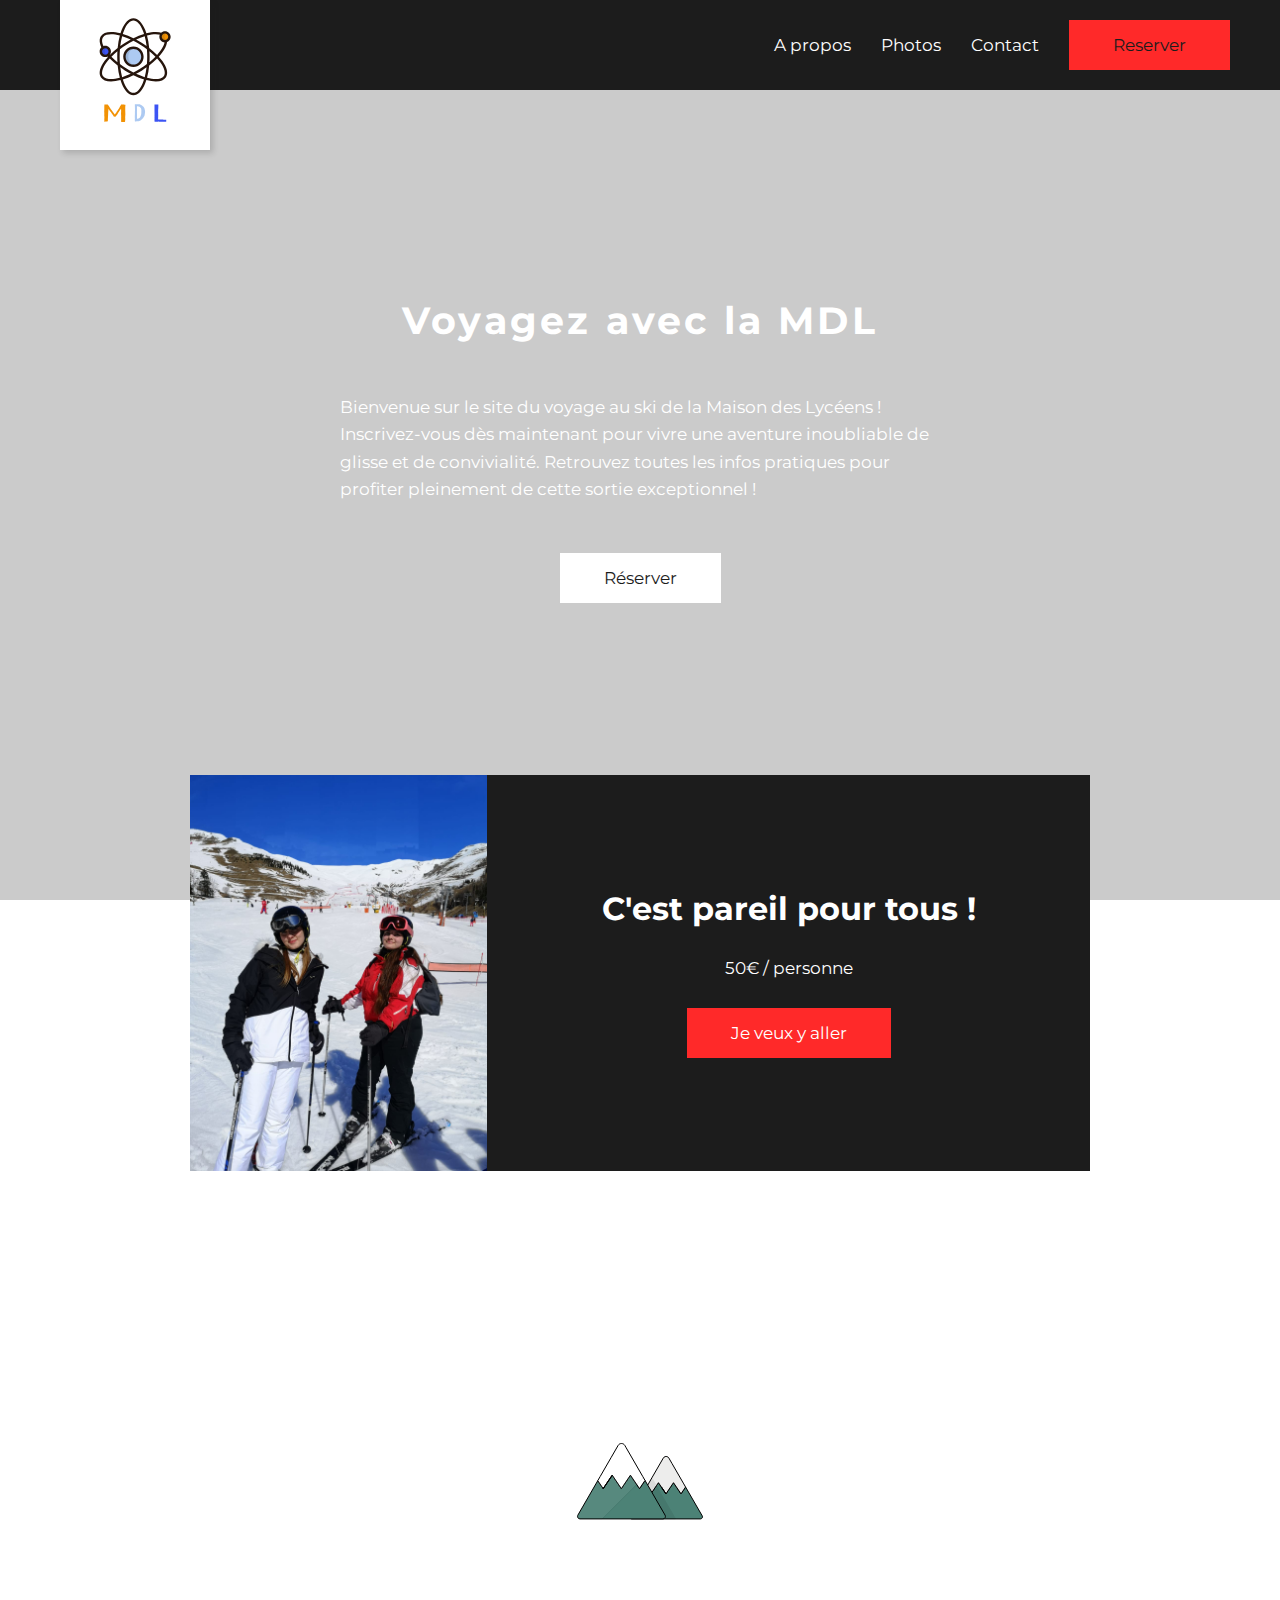
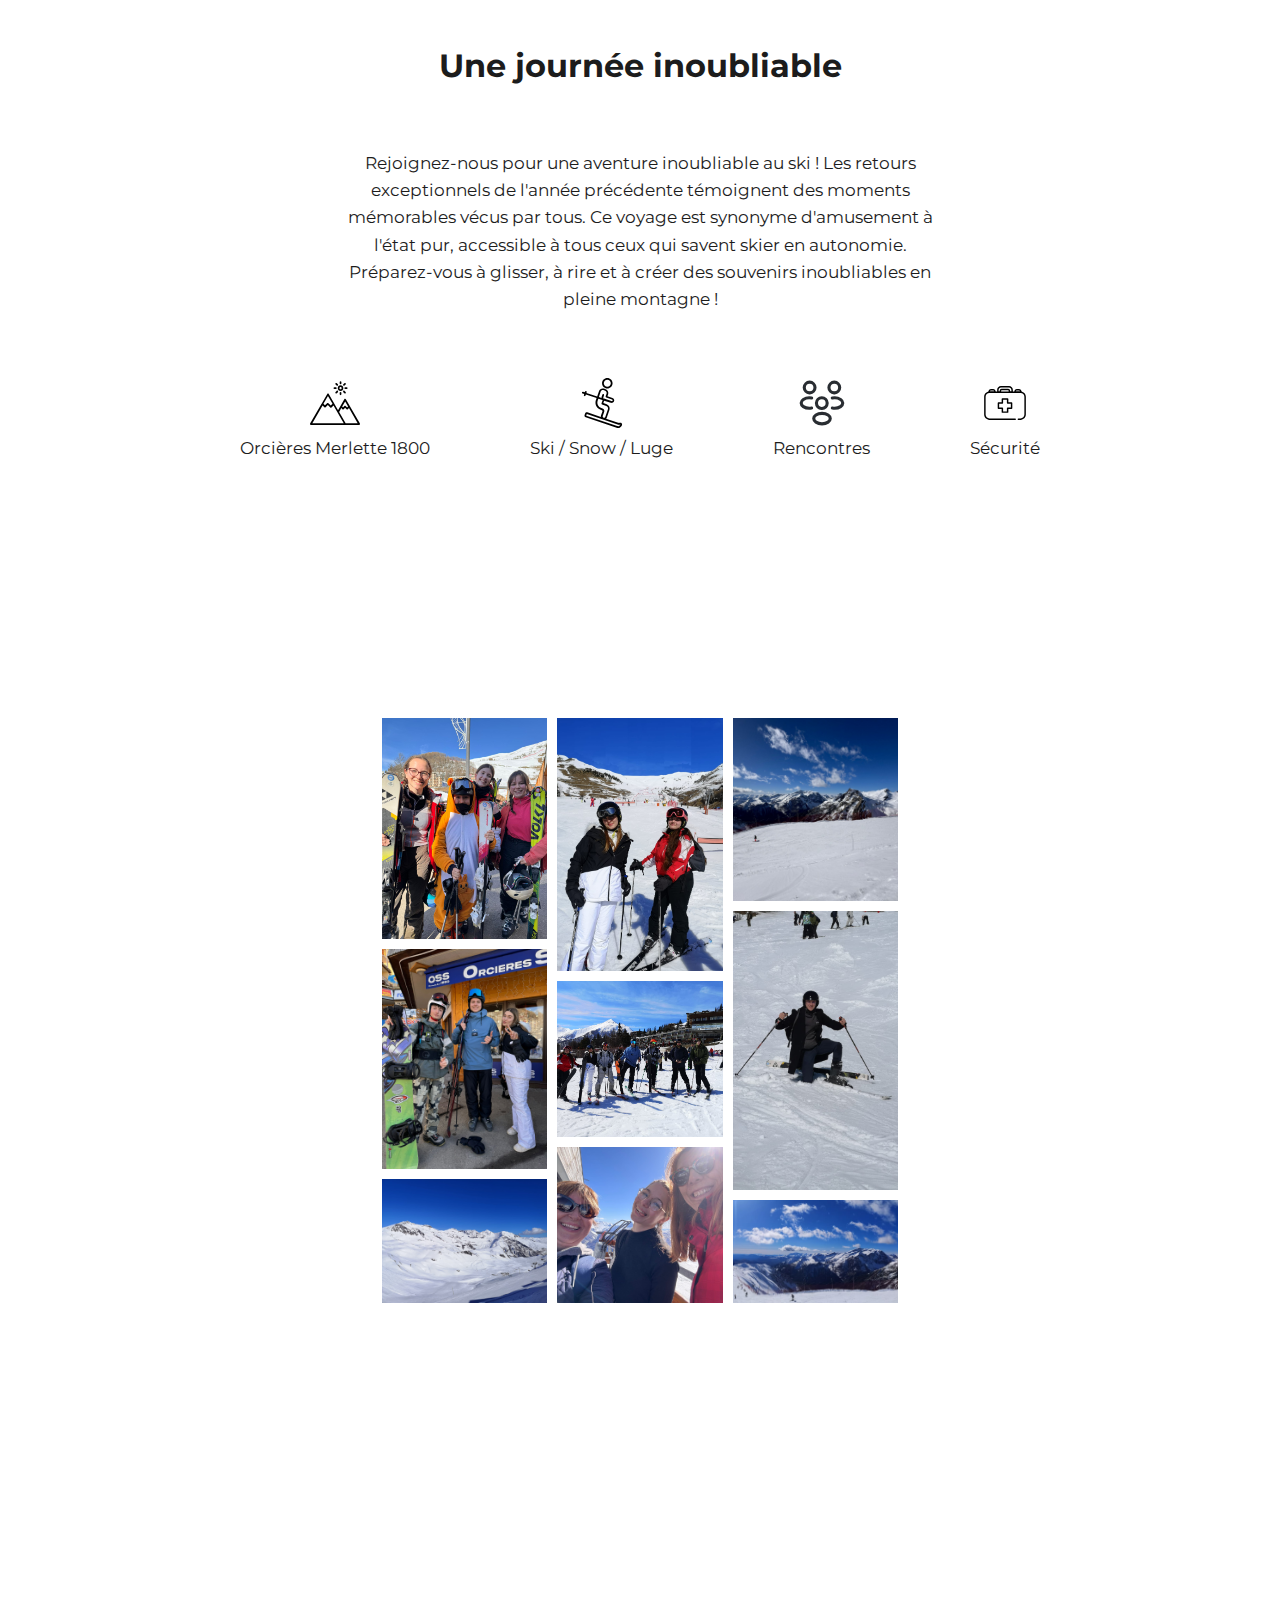
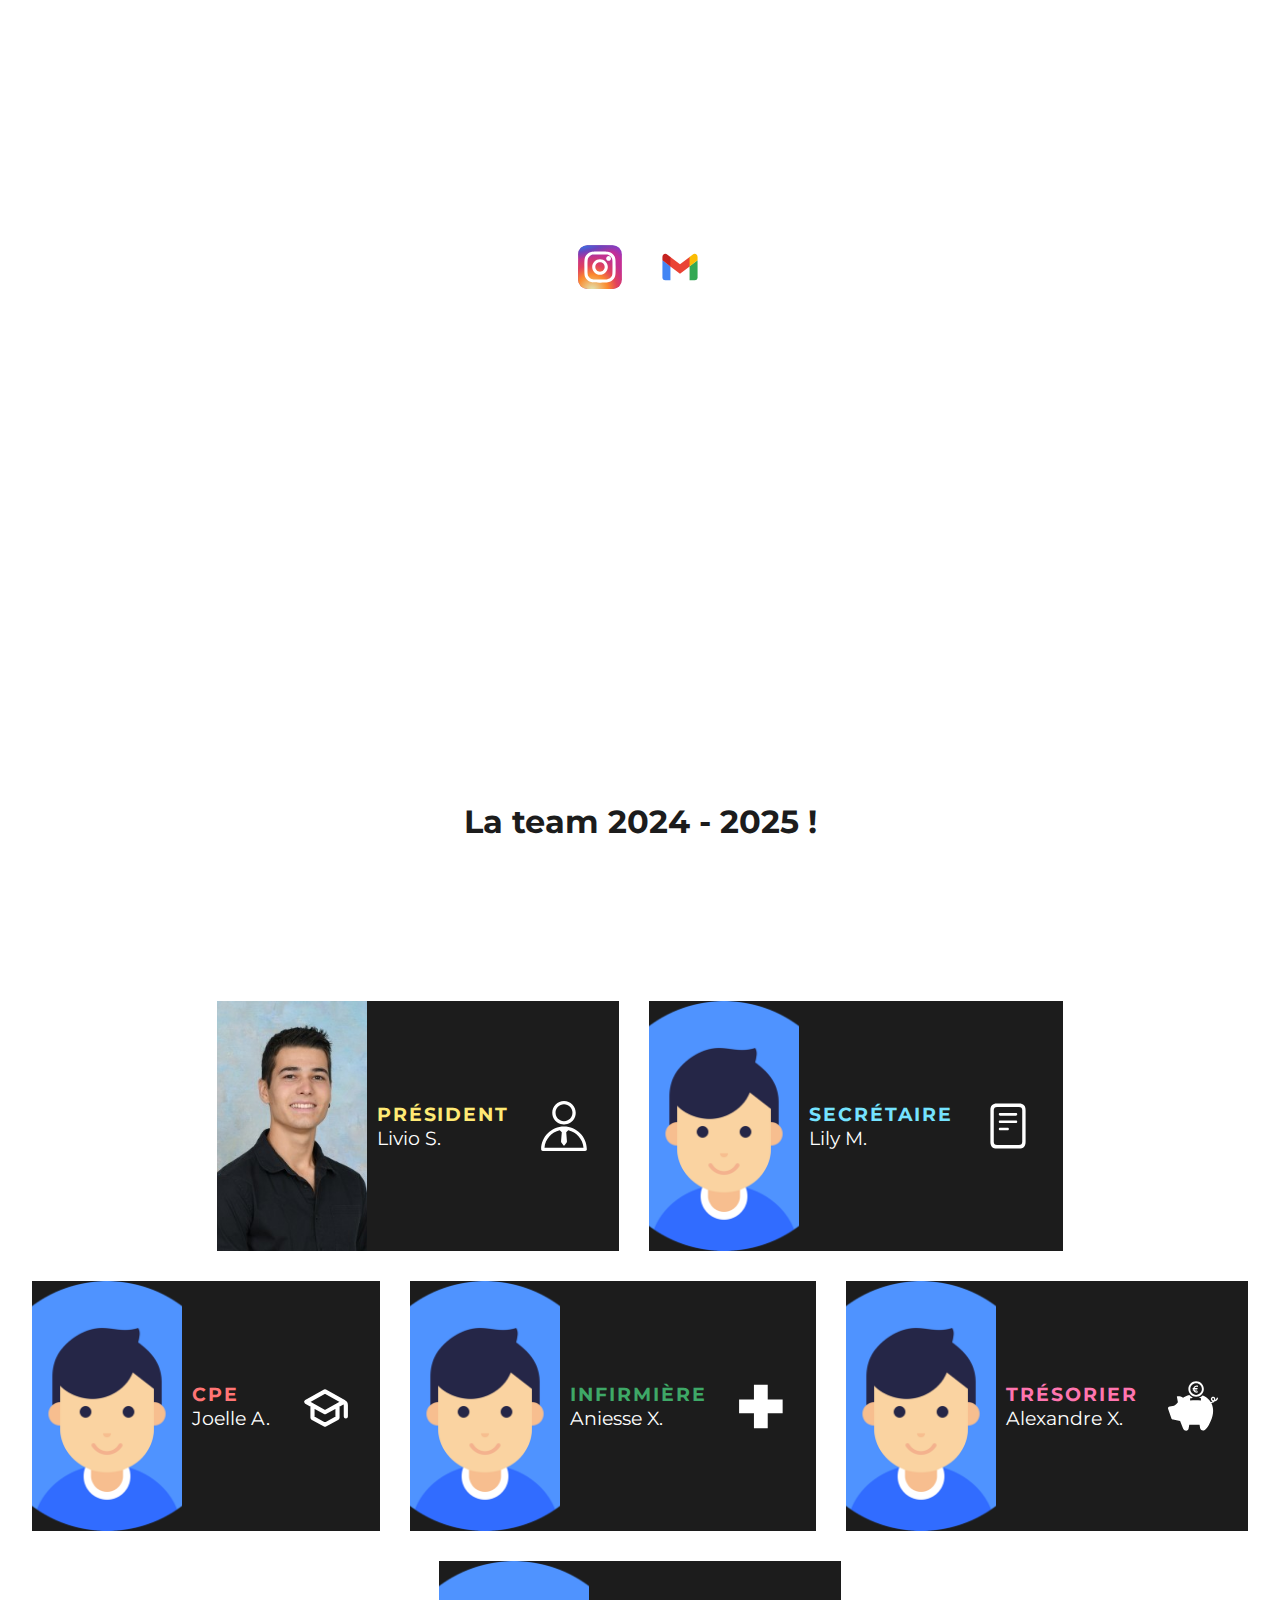
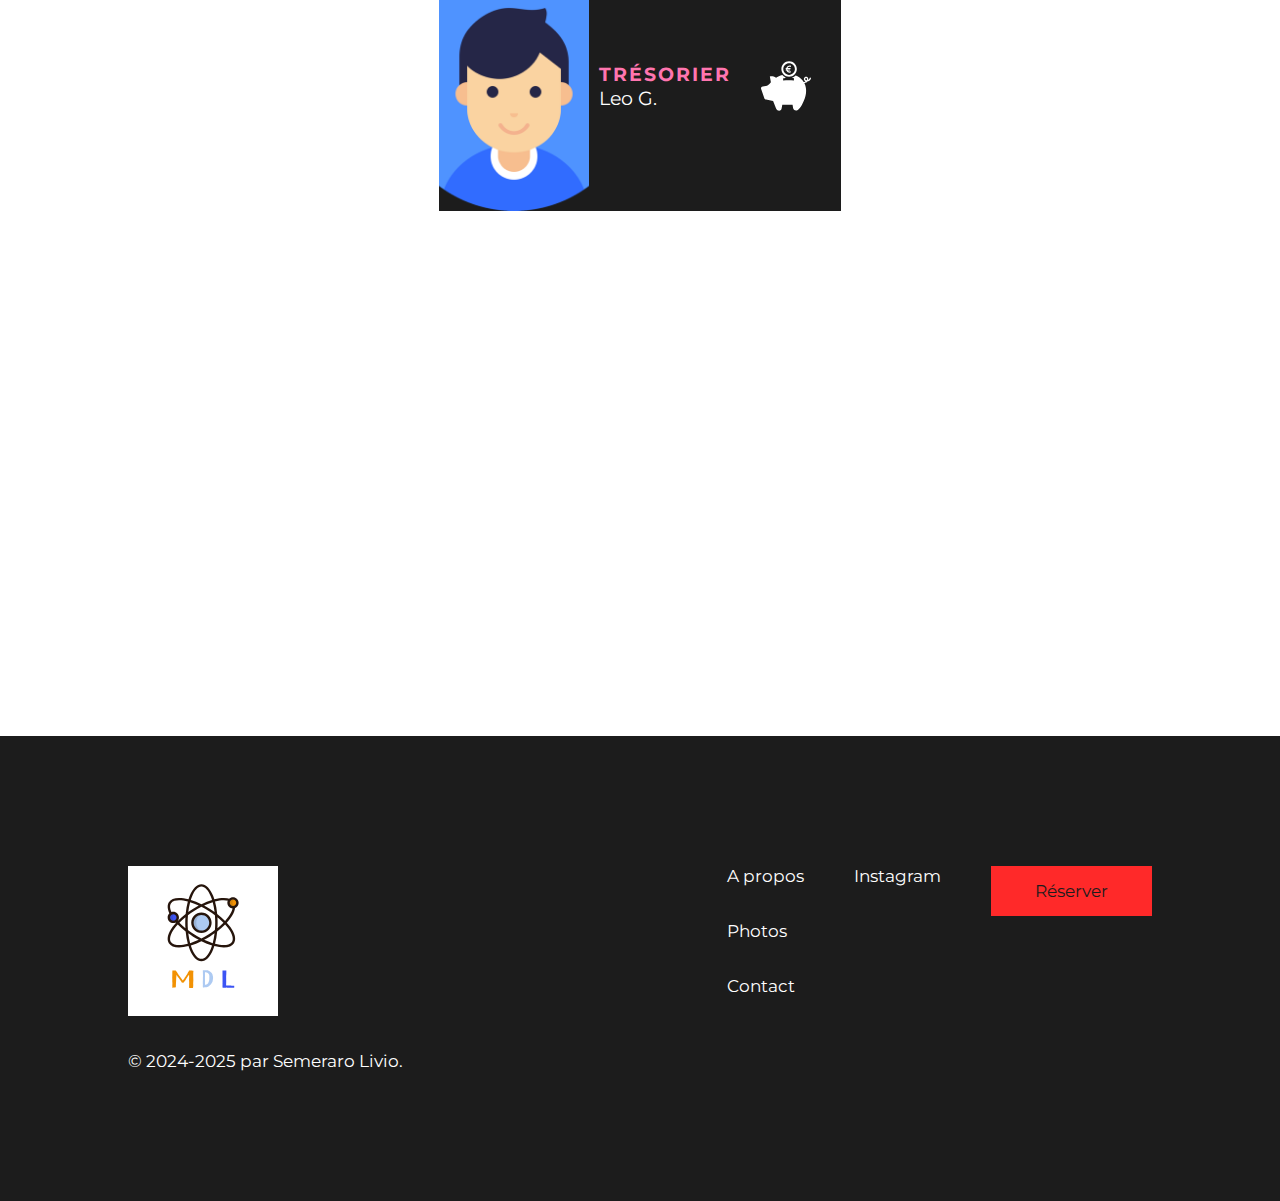
==== commit 94e41b47: "update" ====
--- a/index.html
+++ b/index.html
@@ -56,7 +56,7 @@
 
             <section id="tarifs">
                 <div class="container row">
-                    <div class="left"><img draggable="false" src="./assets/images/ski1.webp"
+                    <div class="left"><img draggable="false" src="./assets/images/ski4.jpg"
                             alt="Image de deux personnes au ski"></div>
                     <div class="right col">
                         <h2>C'est pareil pour tous !</h2>
@@ -100,9 +100,27 @@
             </section>
 
             <section id="photos" class="row">
-                <div class="column col"></div>
-                <div class="column col"></div>
-                <div class="column col"></div>
+                <div class="column col">
+
+                    <img src="./assets/images/ski1.jpg" alt="">
+                    <img src="./assets/images/ski2.jpg" alt="">
+                    <img src="./assets/images/ski3.jpg" alt="">
+
+                </div>
+                <div class="column col">
+
+                    <img src="./assets/images/ski4.jpg" alt="">
+                    <img src="./assets/images/ski5.jpg" alt="">
+                    <img src="./assets/images/ski6.jpg" alt="">
+
+                </div>
+                <div class="column col">
+
+                    <img src="./assets/images/ski7.jpg" alt="">
+                    <img src="./assets/images/ski8.jpg" alt="">
+                    <img src="./assets/images/ski9.jpg" alt="">
+
+                </div>
             </section>
 
             <section id="contact">
@@ -250,7 +268,7 @@
         let previousValue = 0;
 
 
-        columns.forEach((item) => {
+        /* columns.forEach((item) => {
             for (let i = 0; i < 3; i++) {
 
                 var DOM_img = document.createElement("img");
@@ -259,7 +277,7 @@
                 item.appendChild(DOM_img);
 
             }
-        });
+        }); */
 
         function closeNav() {
             ham.checked = false;
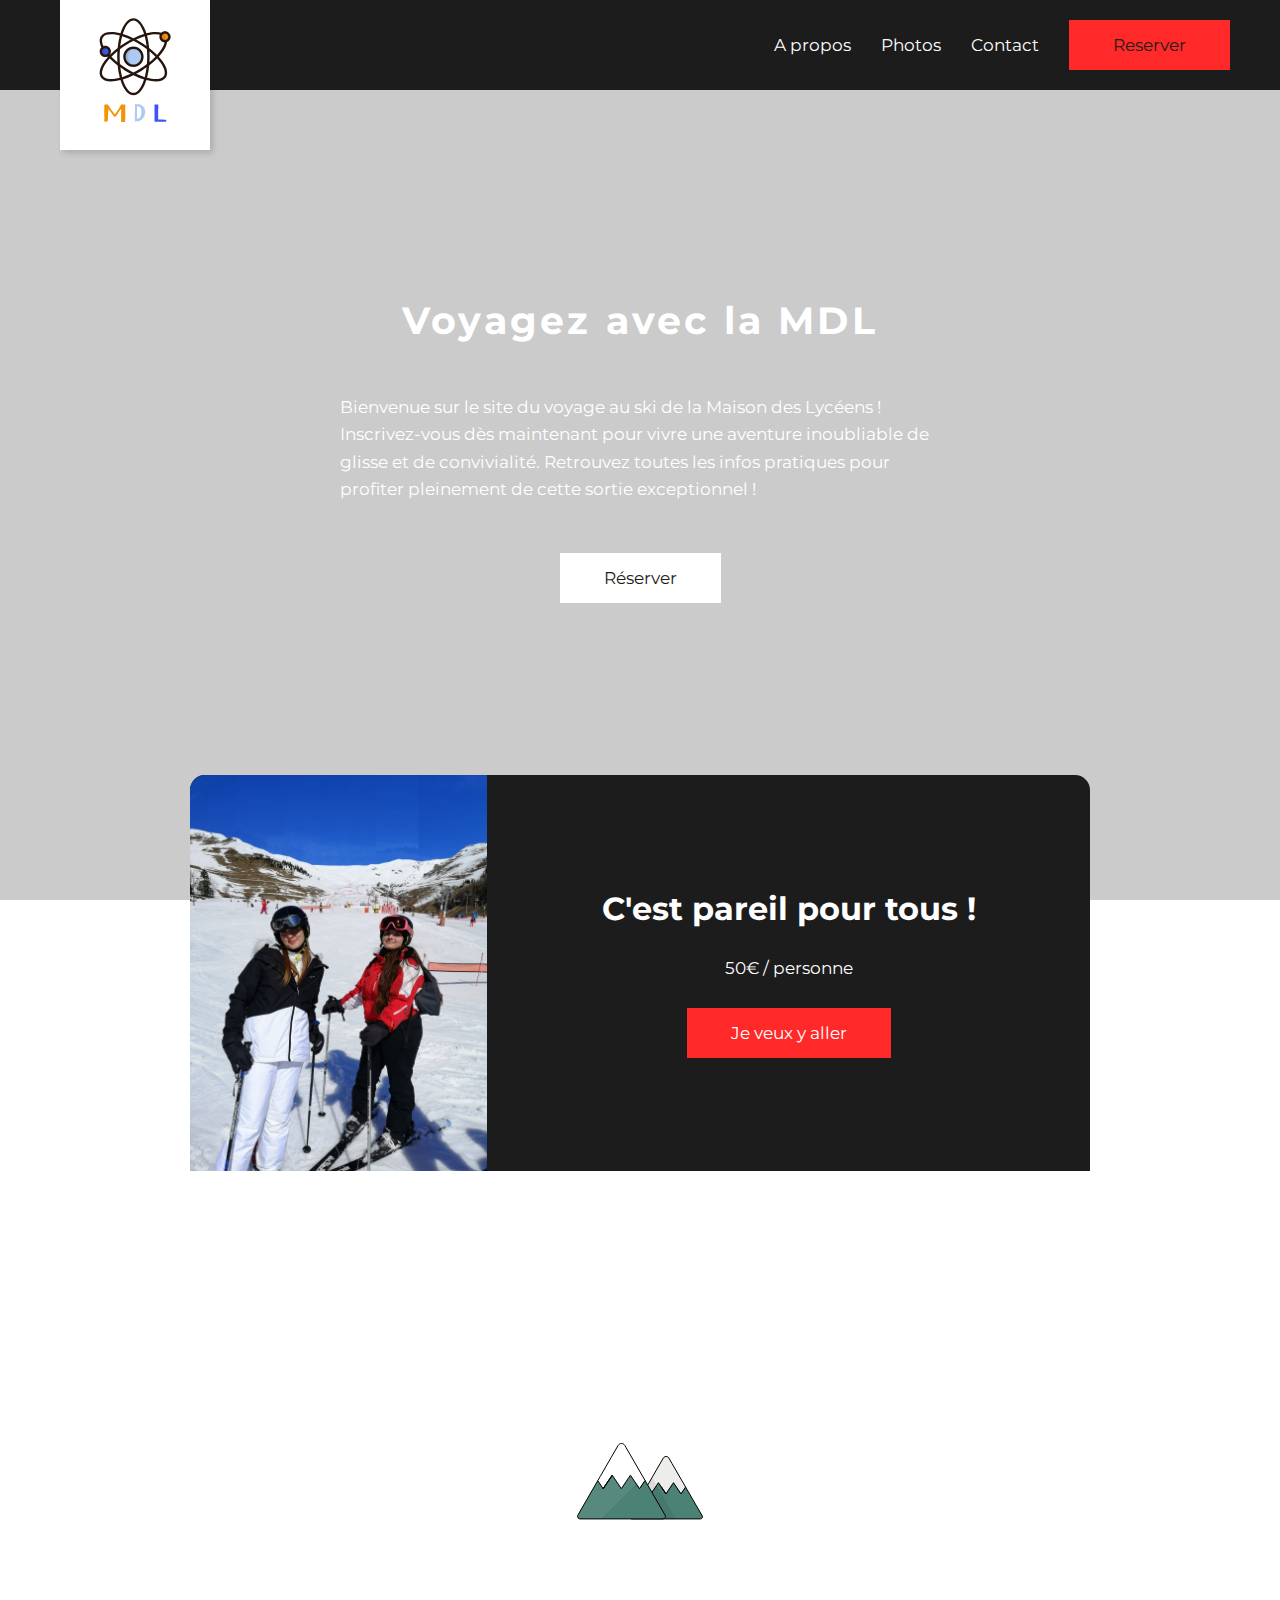
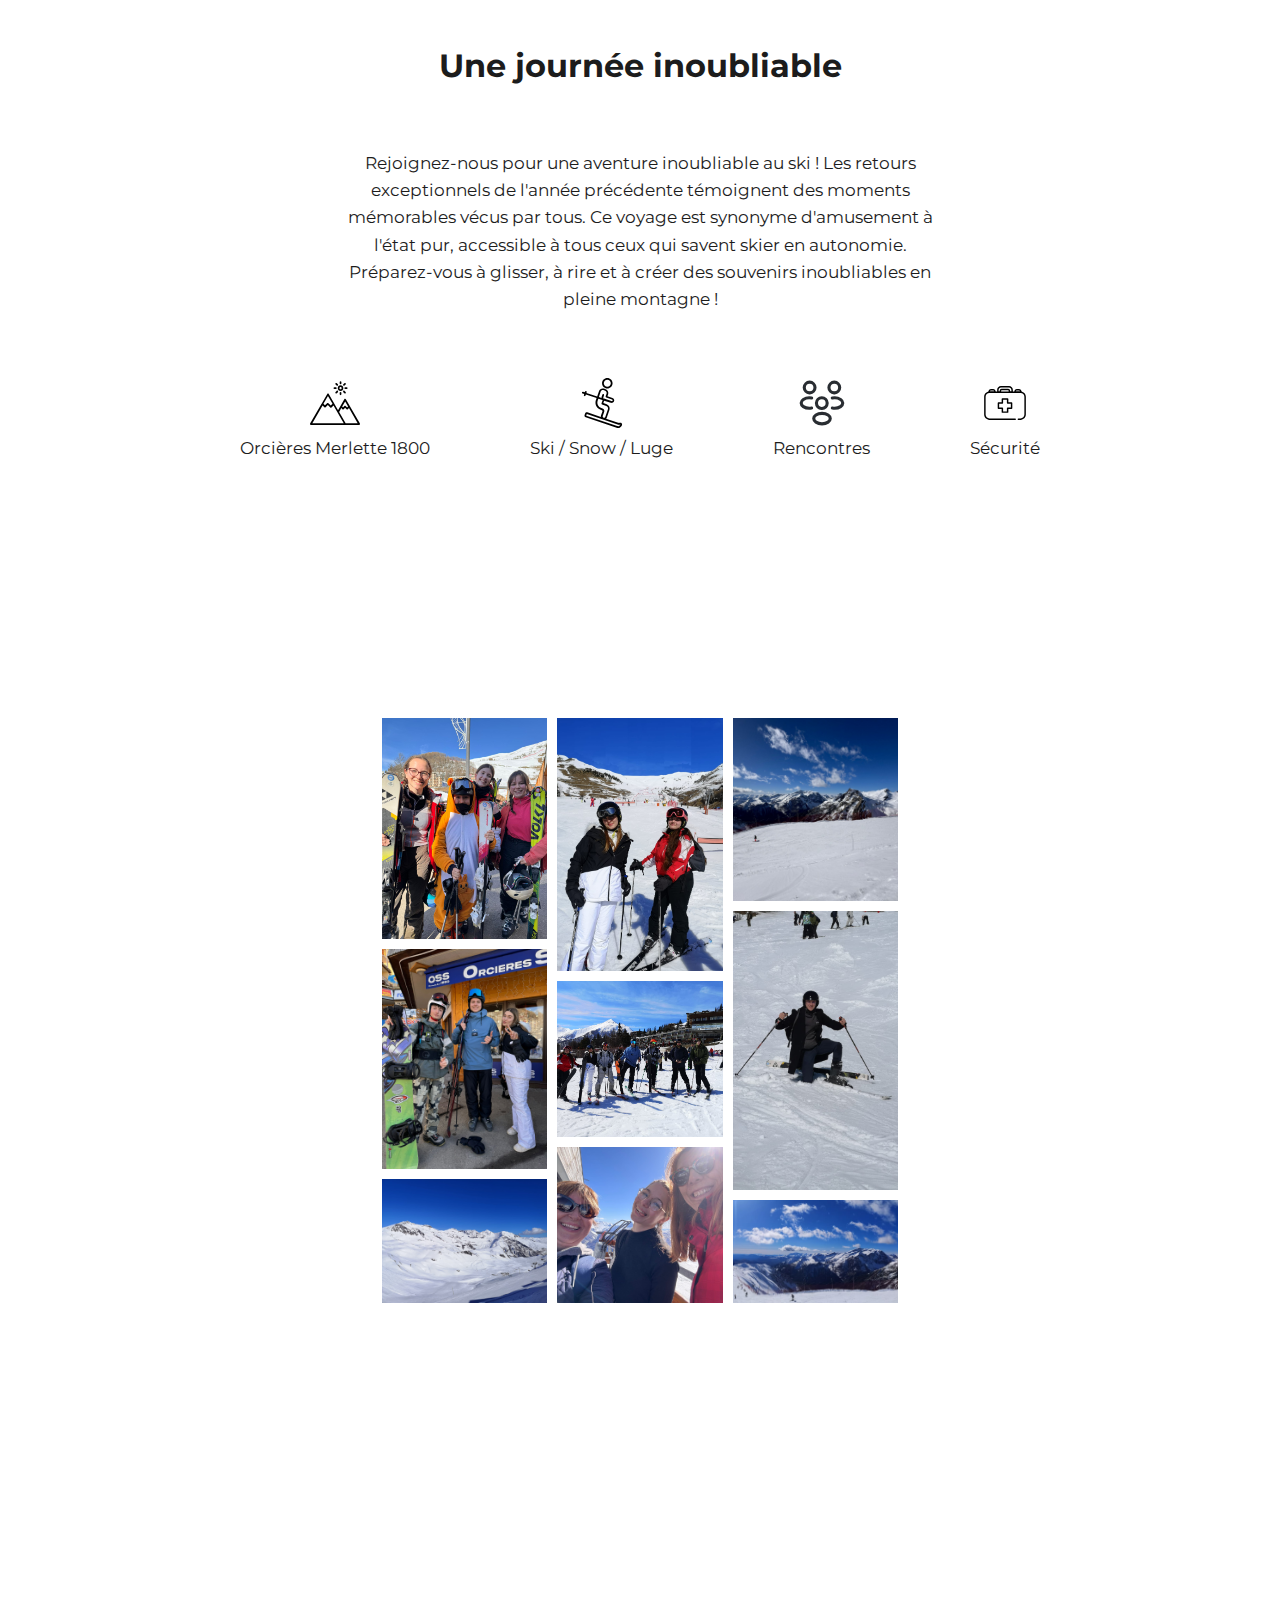
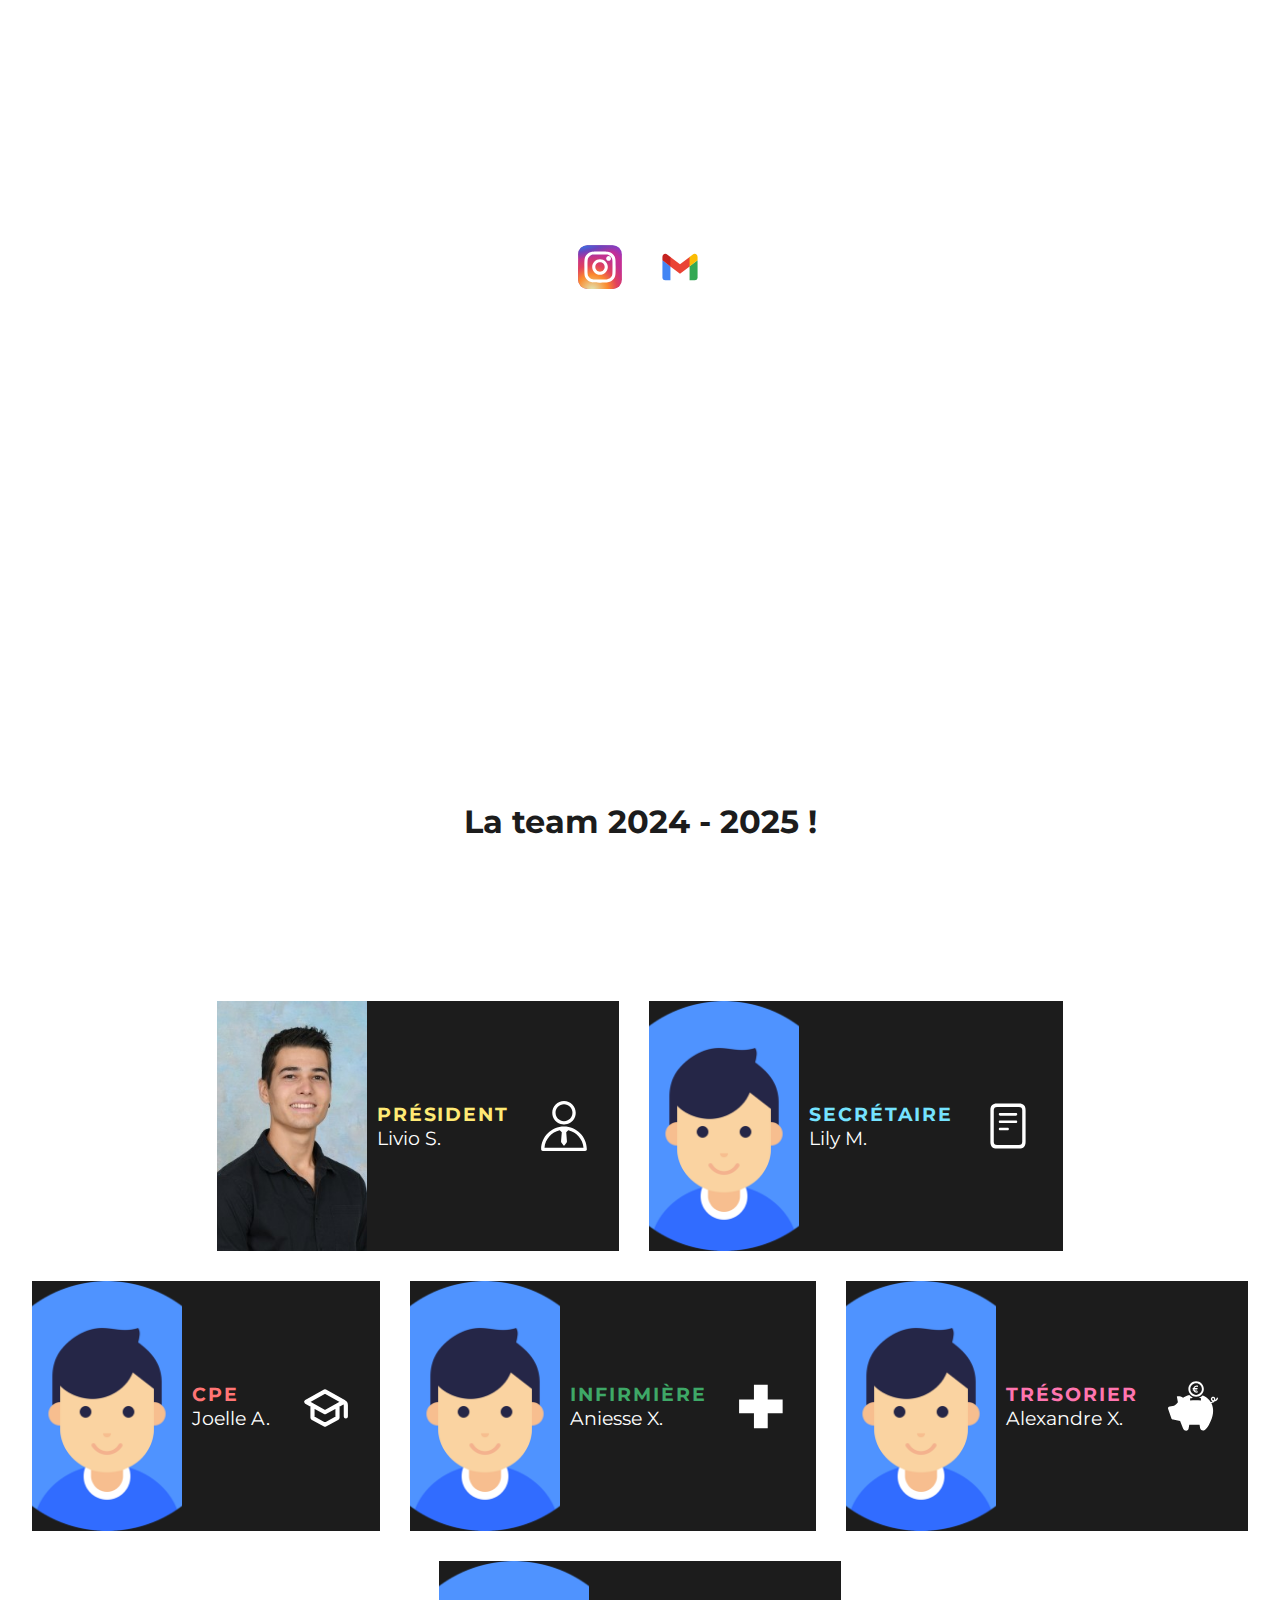
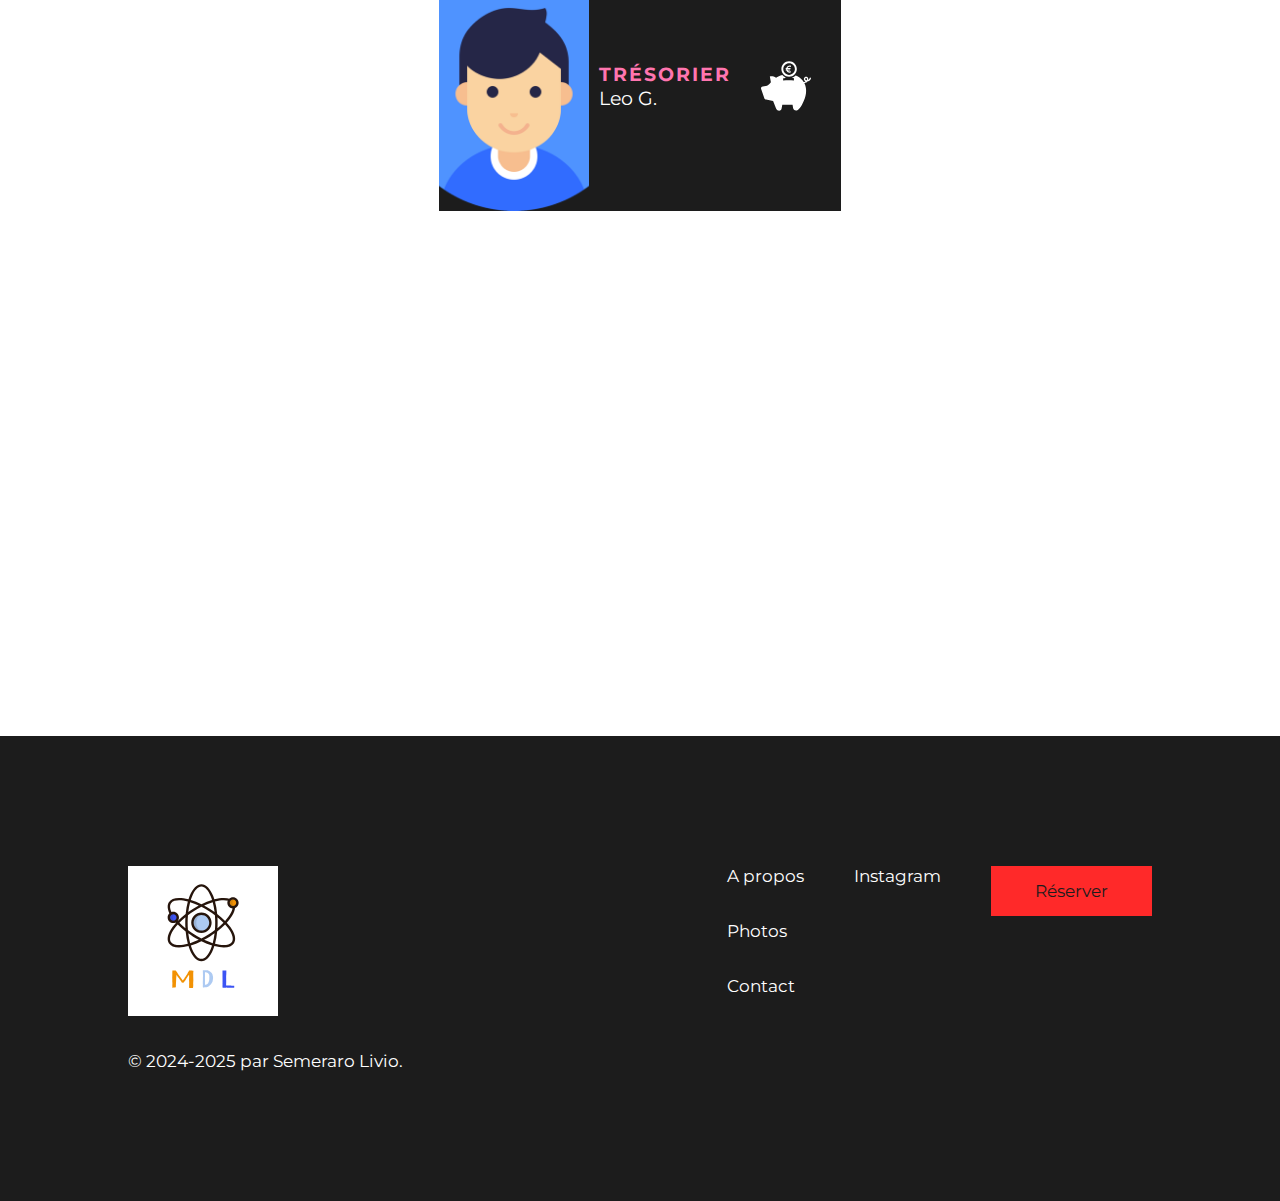
==== commit d9b70b32: "update" ====
--- a/index.html
+++ b/index.html
@@ -4,7 +4,7 @@
 <head>
     <meta charset="UTF-8">
     <meta name="viewport" content="width=device-width, initial-scale=1.0">
-    <title>Document</title>
+    <title>MDL Rouviere</title>
     <link rel="stylesheet" href="./css/main.css">
 </head>
 
@@ -24,8 +24,8 @@
         <ul class="row">
             <a onclick="closeNav()" href="#before" class="link">A propos</a>
             <a onclick="closeNav()" href="#photos" class="link">Photos</a>
-            <a onclick="closeNav()" href="#!" class="link">Contact</a>
-            <a onclick="closeNav()" href="#!" class="button red">Reserver</a>
+            <a onclick="closeNav()" href="#contact" class="link">Contact</a>
+            <a onclick="closeNav()" href="./reserver.html" class="button red">Reserver</a>
         </ul>
     </nav>
 
@@ -33,7 +33,7 @@
 
         <div class="overlay"></div>
         <video autoplay muted loop id="myVideo">
-            <source src="./assets/videos/video-bg.mp4" type="video/mp4">
+            <source id="header-video" src="./assets/videos/video-bg.mp4" type="video/mp4">
         </video>
 
         <div class="container col">
@@ -44,7 +44,7 @@
                 vivre une aventure inoubliable de glisse et de convivialité. Retrouvez toutes les infos pratiques pour
                 profiter pleinement de cette sortie exceptionnel !
             </p>
-            <a href="#!" class="button white">Réserver</a>
+            <a href="./reserver.html" class="button white">Réserver</a>
 
         </div>
 
@@ -61,7 +61,7 @@
                     <div class="right col">
                         <h2>C'est pareil pour tous !</h2>
                         <span>50€ / personne</span>
-                        <a href="#!" class="button red">Je veux y aller</a>
+                        <a href="./reserver.html" class="button red">Je veux y aller</a>
                     </div>
                 </div>
             </section>
@@ -237,14 +237,14 @@
                         <ul class="col">
                             <a href="#before" class="link">A propos</a>
                             <a href="#photos" class="link">Photos</a>
-                            <a href="#!" class="link">Contact</a>
+                            <a href="#contact" class="link">Contact</a>
                         </ul>
                         <ul class="col">
                             <a target="_blank" href="https://www.instagram.com/m.d.l._rouviere/" class="link">Instagram</a>
                         </ul>
 
                         <ul class="col">
-                            <a href="!#" class="button red">Réserver</a>
+                            <a href="./reserver.html" class="button red">Réserver</a>
                         </ul>
                     </div>
                 </div>
@@ -254,66 +254,7 @@
 
     </main>
 
-    <script type="text/javascript" defer>
-
-        const columns = document.querySelectorAll('.column');
-        const ham = document.querySelector('#hamburger');
-        var i = 0;
-
-        let preventNav = false;
-
-
-        const nav = document.querySelector('nav');
-
-        let previousValue = 0;
-
-
-        /* columns.forEach((item) => {
-            for (let i = 0; i < 3; i++) {
-
-                var DOM_img = document.createElement("img");
-                DOM_img.src = `https://picsum.photos/${Math.floor(Math.random() * 300) + 300}/${Math.floor(Math.random() * 300) + 300}`;
-
-                item.appendChild(DOM_img);
-
-            }
-        }); */
-
-        function closeNav() {
-            ham.checked = false;
-        }
-
-        function listenner() {
-            if ( window.pageYOffset < previousValue ){
-                // nav.style.transform = "translateY(0)";
-                nav.style.opacity = "1";
-                nav.style.visibility = "visible";
-                previousValue = window.pageYOffset;
-            }else{
-                // nav.style.transform = "translateY(-100%)";
-                nav.style.opacity = "0";
-                nav.style.visibility = "hidden";
-                previousValue = window.pageYOffset;
-            }
-        }
-
-        function disableNav() {
-            if(window.innerWidth >= 800){
-                window.addEventListener('scroll', listenner);
-            }else{
-                window.removeEventListener('scroll', listenner);
-            }
-        }
-
-        disableNav();
-
-        window.addEventListener('resize', () => {
-            nav.style.opacity = "1";
-            nav.style.visibility = "visible";
-            disableNav();
-        })
-
-    </script>
+    <script type="text/javascript" src="./script.js" defer></script>
 
 </body>
 
--- a/css/main.css
+++ b/css/main.css
@@ -51,25 +51,25 @@
   color: white;
   background-color: transparent;
 }
-body a.dark {
+body a.dark, body input.dark {
   background-color: white;
   color: #1c1c1c;
   padding: 15px 44px;
   outline: 1px solid #1c1c1c;
   outline-offset: -1px;
 }
-body a.dark:hover {
+body a.dark:hover, body input.dark:hover {
   outline-color: transparent;
   color: white;
   background-color: #1c1c1c;
 }
-body a.red {
+body a.red, body button.red {
   background-color: rgb(255, 41, 41);
   color: #1c1c1c;
   padding: 15px 44px;
   outline: none;
 }
-body a.red:hover {
+body a.red:hover, body button.red:hover {
   background-color: rgba(255, 41, 41, 0.8);
 }
 body .link:hover {
@@ -190,6 +190,7 @@
      object-fit: cover;
   -o-object-position: center;
      object-position: center;
+  transition: transform 0s;
 }
 header video {
   width: 100%;
@@ -256,6 +257,9 @@
   width: 100%;
   margin-bottom: 0 !important;
   padding-top: 0 !important;
+  border-radius: 15px 15px 0 0;
+  overflow: hidden;
+  transition: transform 0s;
 }
 main #tarifs * {
   color: white;
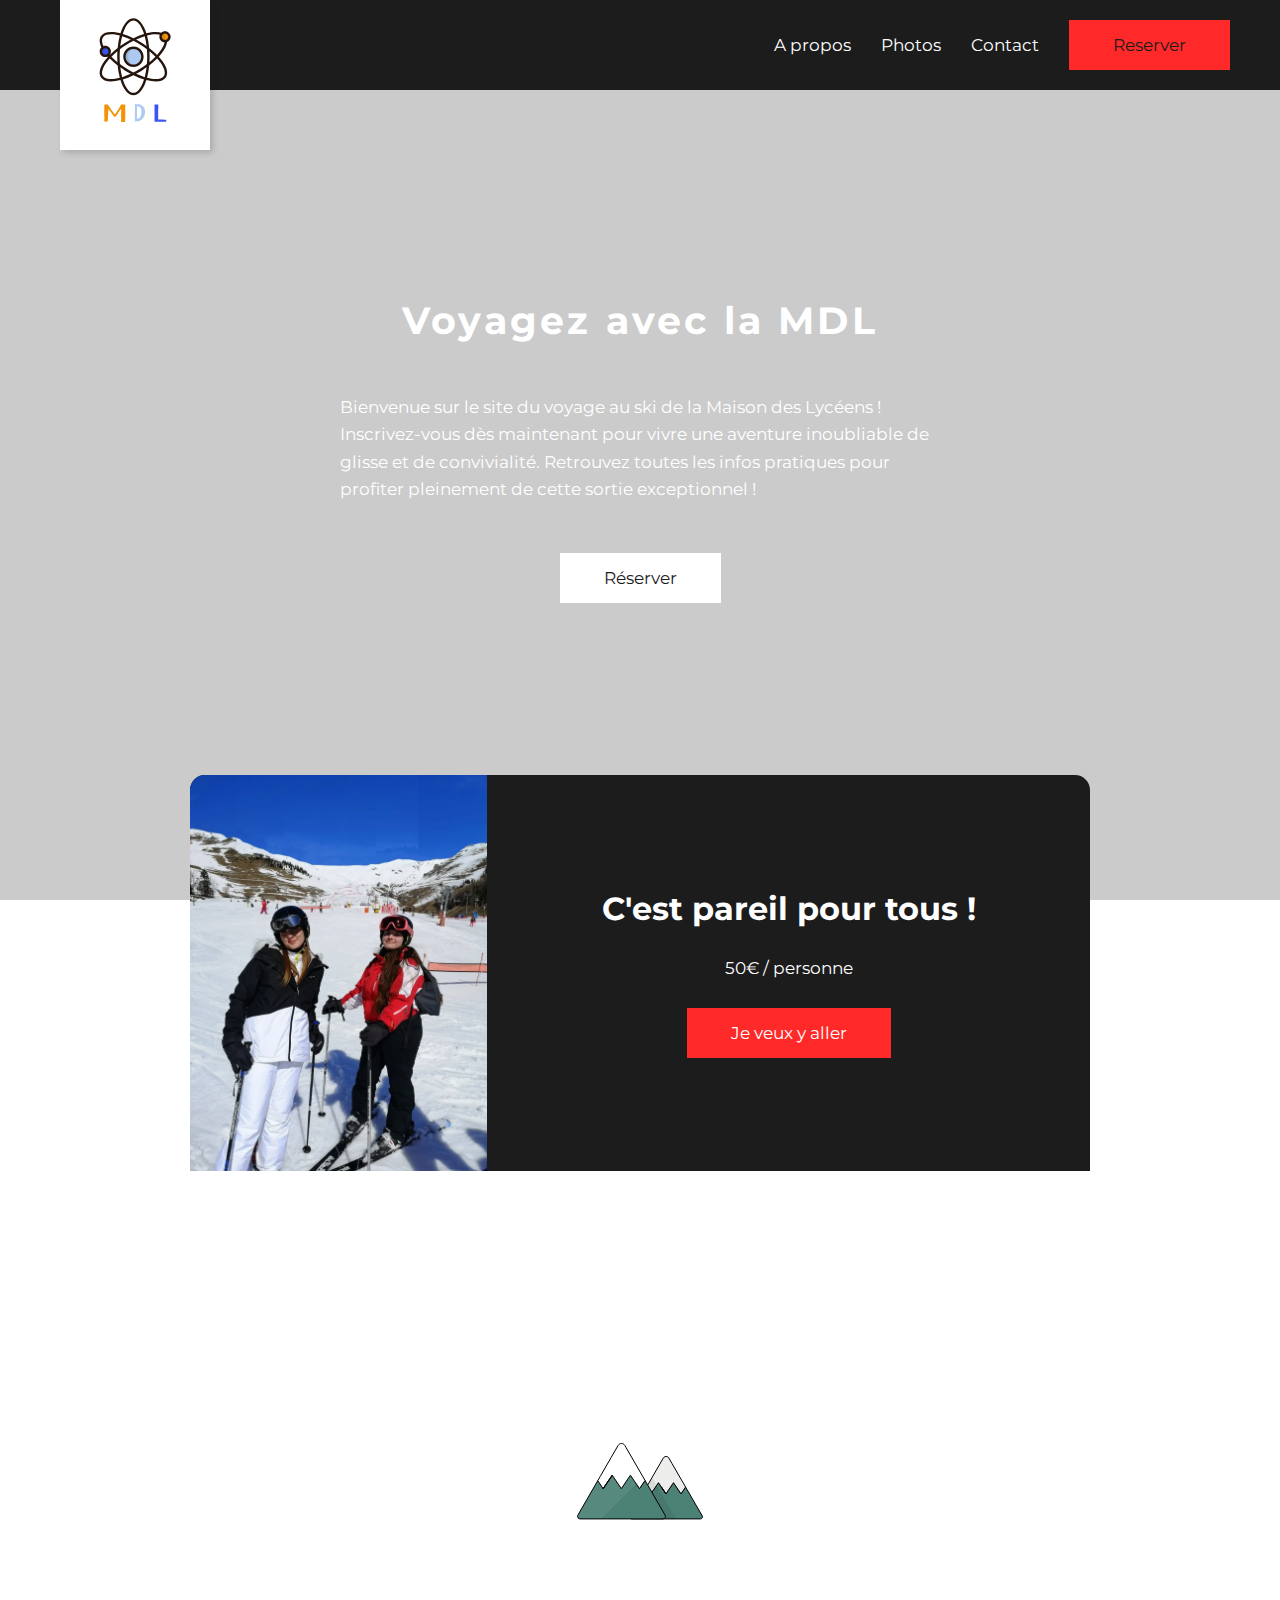
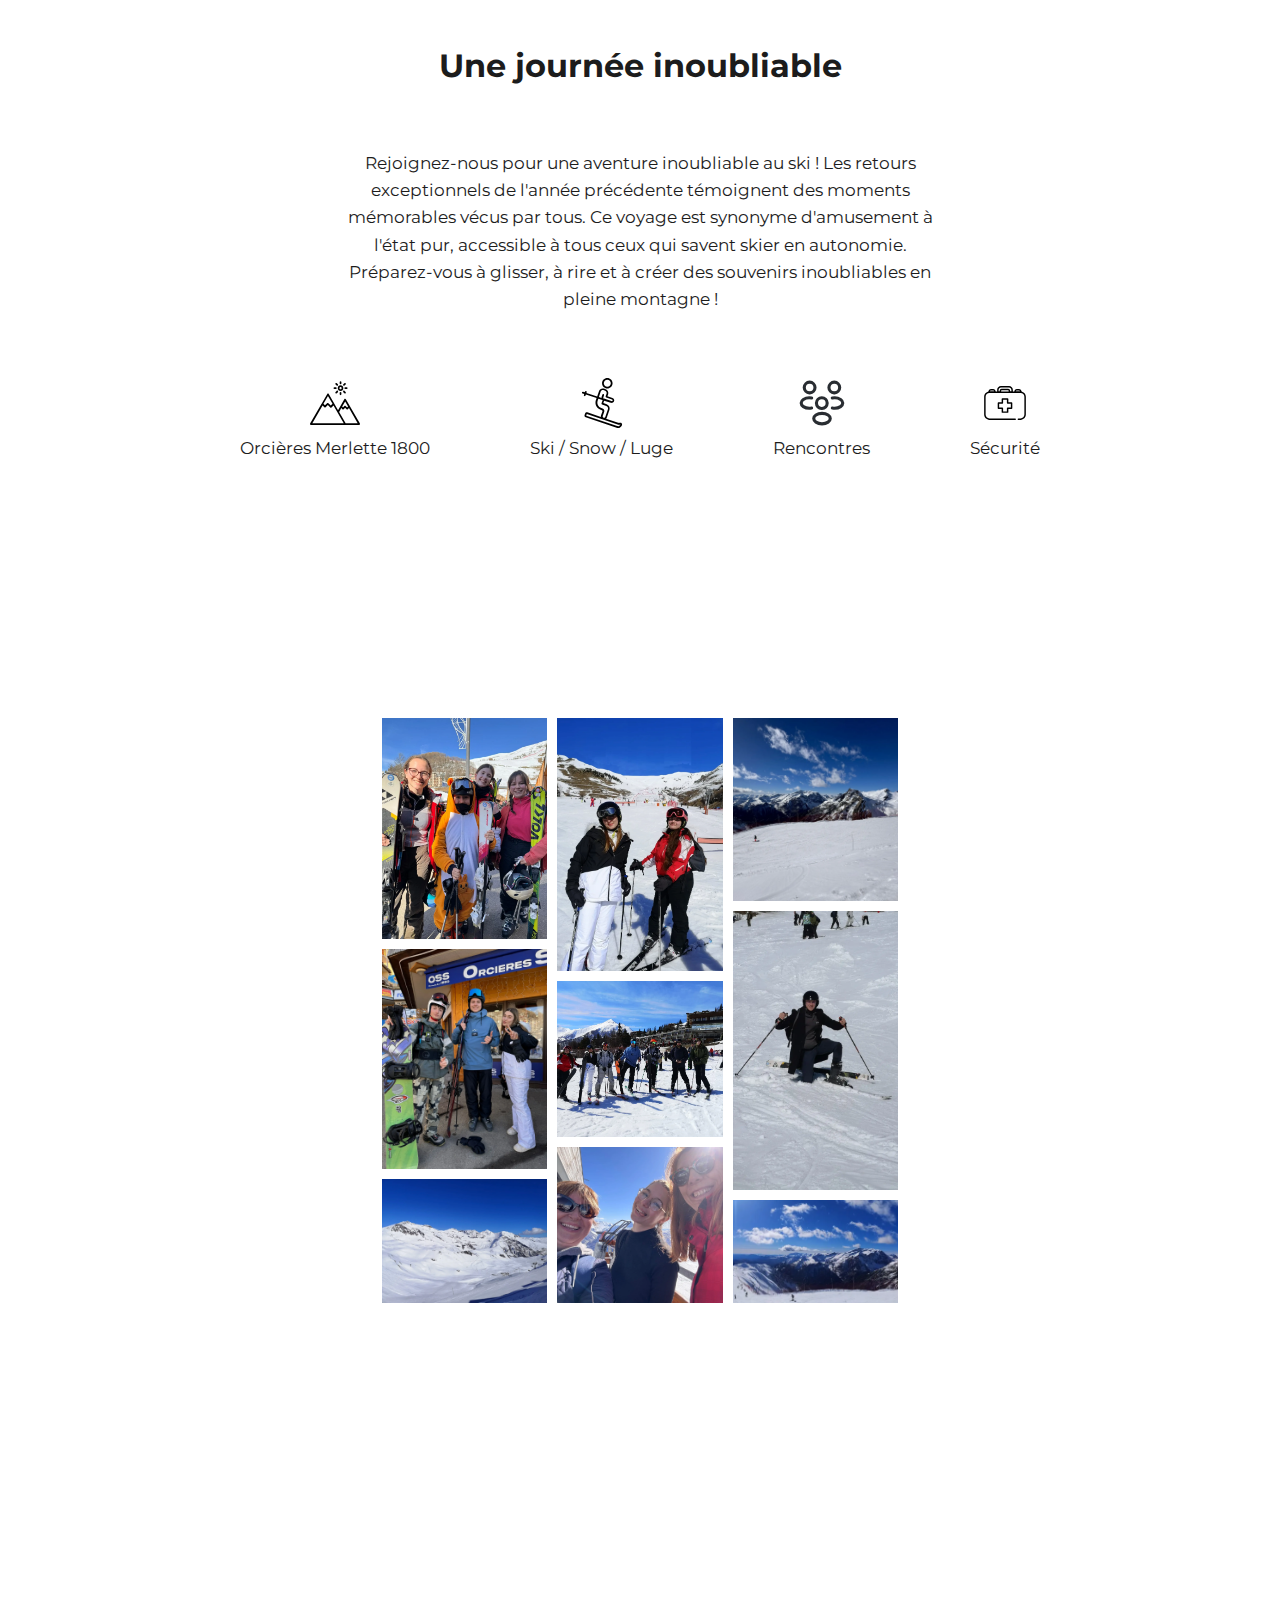
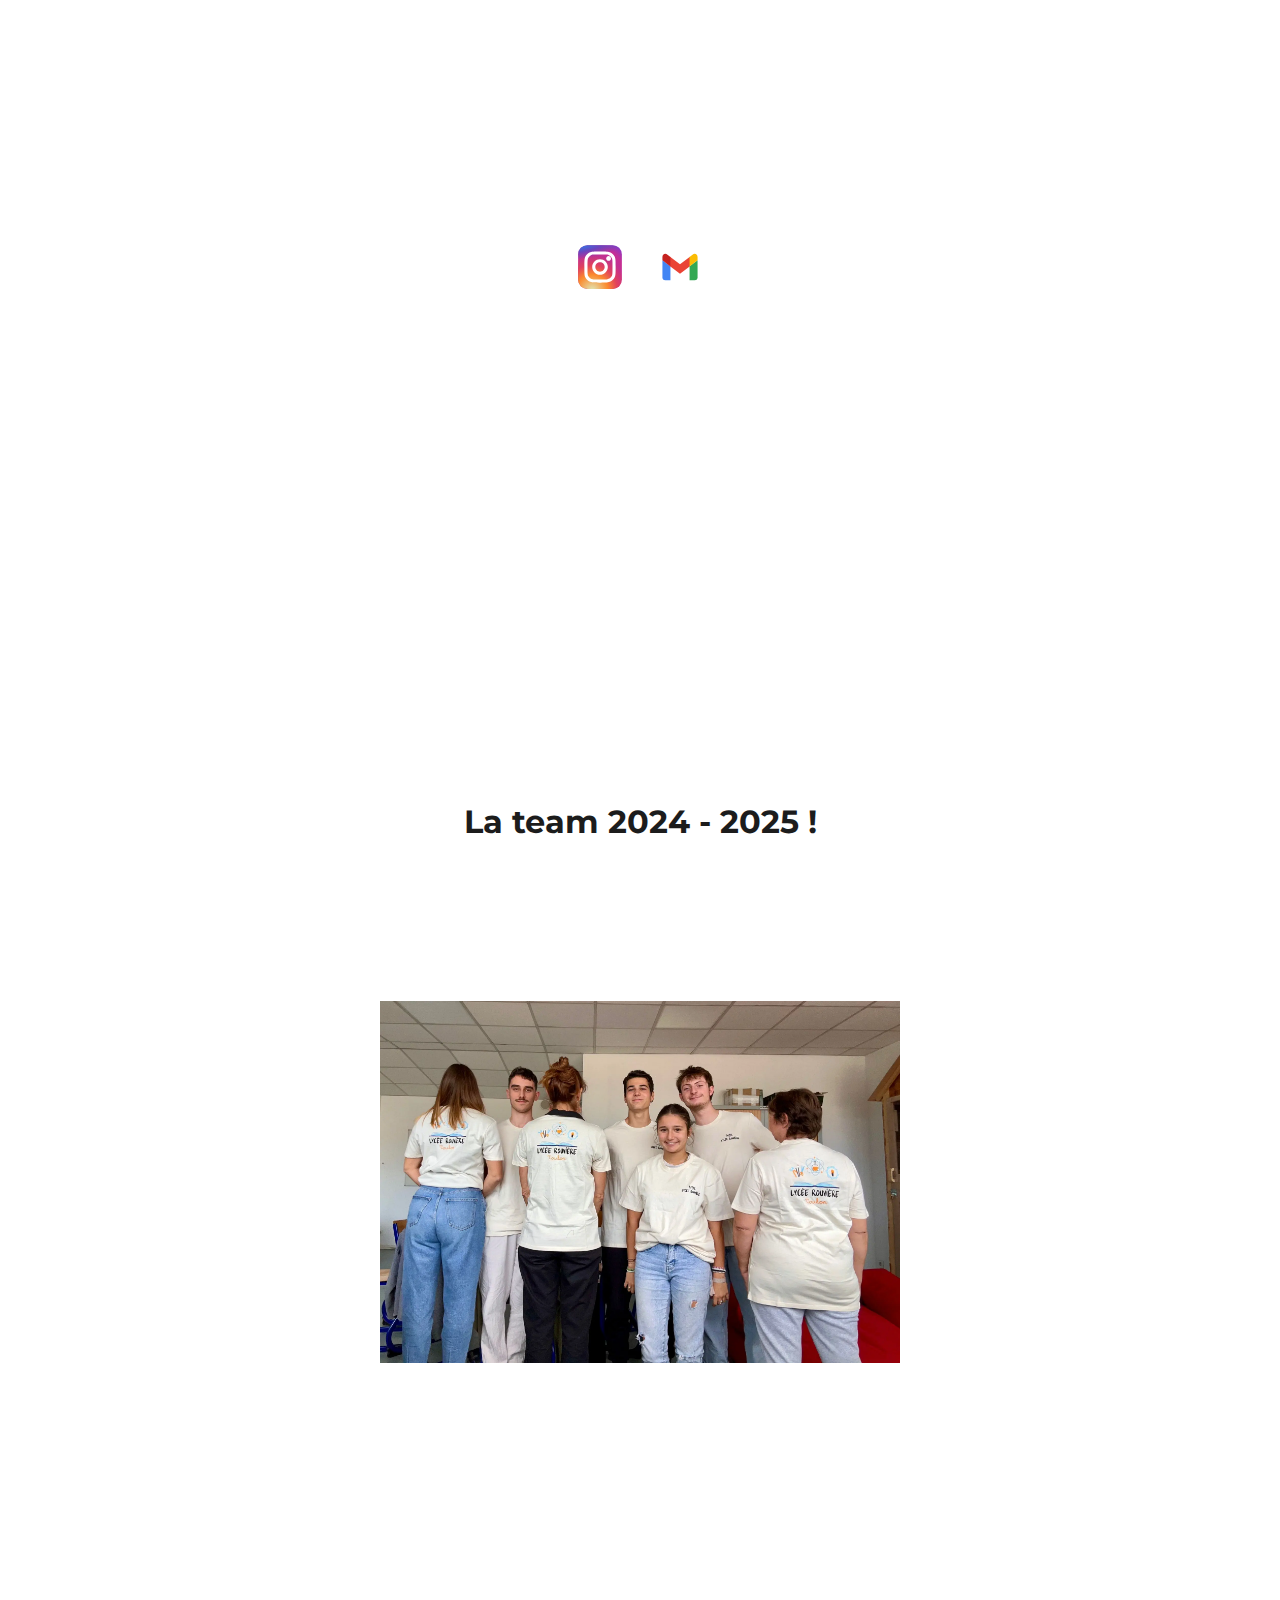
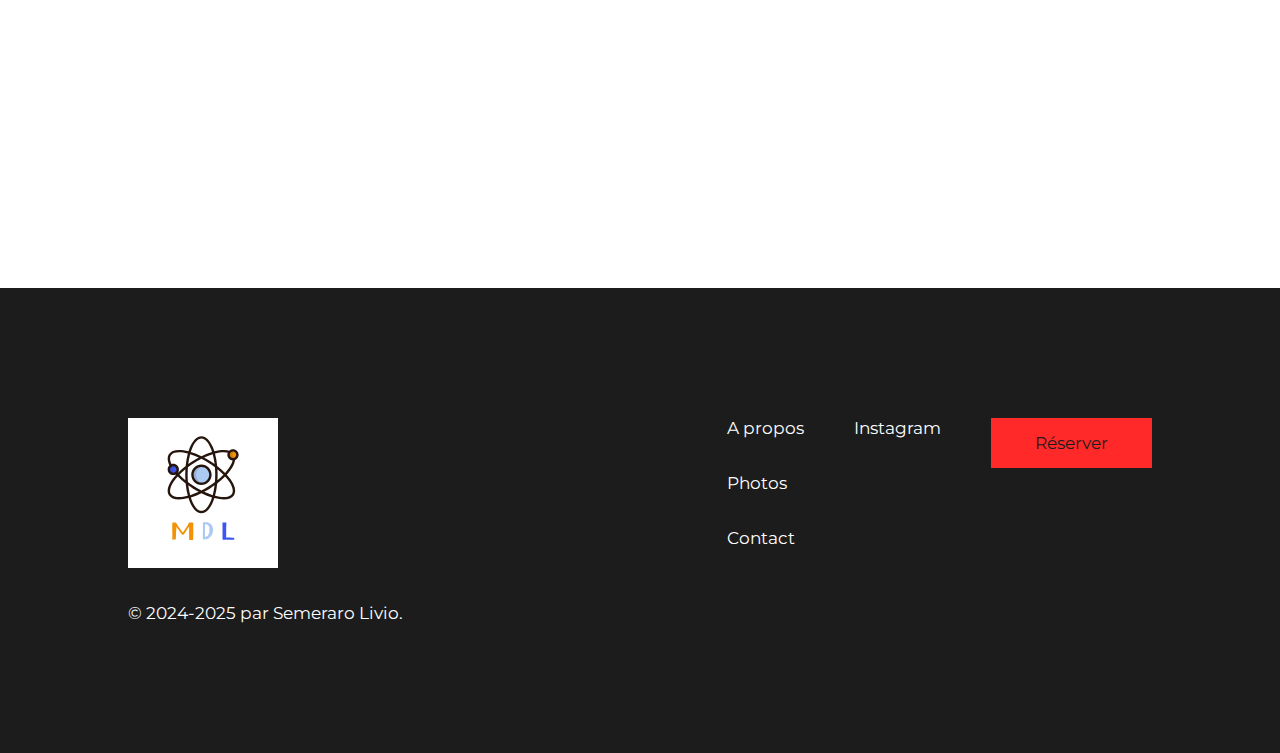
==== commit 2eeb3d16: "update" ====
--- a/index.html
+++ b/index.html
@@ -52,11 +52,11 @@
 
     <main class="col">
 
-        <div class="wrapped">
+        <div id="main-container" class="wrapped">
 
             <section id="tarifs">
                 <div class="container row">
-                    <div class="left"><img draggable="false" src="./assets/images/ski4.jpg"
+                    <div class="left"><img draggable="false" src="./assets/images/ski4.webp"
                             alt="Image de deux personnes au ski"></div>
                     <div class="right col">
                         <h2>C'est pareil pour tous !</h2>
@@ -102,23 +102,23 @@
             <section id="photos" class="row">
                 <div class="column col">
 
-                    <img src="./assets/images/ski1.jpg" alt="">
-                    <img src="./assets/images/ski2.jpg" alt="">
-                    <img src="./assets/images/ski3.jpg" alt="">
+                    <img src="./assets/images/ski1.webp" alt="">
+                    <img src="./assets/images/ski2.webp" alt="">
+                    <img src="./assets/images/ski3.webp" alt="">
 
                 </div>
                 <div class="column col">
 
-                    <img src="./assets/images/ski4.jpg" alt="">
-                    <img src="./assets/images/ski5.jpg" alt="">
-                    <img src="./assets/images/ski6.jpg" alt="">
+                    <img src="./assets/images/ski4.webp" alt="">
+                    <img src="./assets/images/ski5.webp" alt="">
+                    <img src="./assets/images/ski6.webp" alt="">
 
                 </div>
                 <div class="column col">
 
-                    <img src="./assets/images/ski7.jpg" alt="">
-                    <img src="./assets/images/ski8.jpg" alt="">
-                    <img src="./assets/images/ski9.jpg" alt="">
+                    <img src="./assets/images/ski7.webp" alt="">
+                    <img src="./assets/images/ski8.webp" alt="">
+                    <img src="./assets/images/ski9.webp" alt="">
 
                 </div>
             </section>
@@ -133,92 +133,12 @@
                 </div>
             </section>
 
-            <section id="team">
+            <section id="team" class="col">
                 <h2>La team 2024 - 2025 !</h2>
 
-                <div class="team-list row">
-
-                    <div class="worker row">
-
-                        <div class="img-container"><img draggable="false" src="./assets/images/livio.jpg"
-                                alt="Image de membre du bureau"></div>
-                        <div class="content row">
-                            <div class="col">
-                                <span class="role" style="color: rgb(255, 234, 117)">Président</span>
-                                <h3>Livio S.</h3>
-                            </div>
-                            <img draggable="false" src="./assets/svg/ceo.svg" alt="icone du president">
-
-                        </div>
+                    <div class="wrapped">
+                        <img src="./assets/images/team.webp" alt="Image de l'equipe du bureau de la MDL du lycee rouviere">
                     </div>
-
-                    <div class="row worker">
-                        <div class="img-container"><img draggable="false" src="./assets/images/user.png"
-                                alt="Image de membre du bureau"></div>
-                        <div class="content row">
-                            <div class="col">
-                                <span class="role" style="color: rgb(117, 227, 255)">Secrétaire</span>
-                                <h3>Lily M.</h3>
-                            </div>
-                            <img draggable="false" src="./assets/svg/doc.svg" alt="icone du president">
-
-                        </div>
-                    </div>
-
-                    <div class="row worker">
-                        <div class="img-container"><img draggable="false" src="./assets/images/user.png"
-                                alt="Image de membre du bureau"></div>
-                        <div class="content row">
-                            <div class="col">
-                                <span class="role" style="color: rgb(255, 117, 117)">cpe</span>
-                                <h3 style="text-wrap: nowrap;">Joelle A.</h3>
-                            </div>
-                            <img draggable="false" src="./assets/svg/cpe.svg" alt="icone du president">
-
-                        </div>
-                    </div>
-
-                    <div class="row worker">
-                        <div class="img-container"><img draggable="false" src="./assets/images/user.png"
-                                alt="Image de membre du bureau"></div>
-                        <div class="content row">
-                            <div class="col">
-                                <span class="role" style="color: rgb(62, 168, 103)">Infirmière</span>
-                                <h3>Aniesse X.</h3>
-                            </div>
-                            <img draggable="false" src="./assets/svg/cross.svg" alt="icone du president">
-
-                        </div>
-                    </div>
-
-                    <div class="row worker">
-                        <div class="img-container"><img draggable="false" src="./assets/images/user.png"
-                                alt="Image de membre du bureau"></div>
-                        <div class="content row">
-                            <div class="col">
-                                <span class="role" style="color: rgb(255, 117, 175)">Trésorier</span>
-                                <h3>Alexandre X.</h3>
-                            </div>
-                            <img draggable="false" src="./assets/svg/bank.svg" alt="icone du president">
-
-                        </div>
-                    </div>
-
-                    <div class="row worker">
-                        <div class="img-container"><img draggable="false" src="./assets/images/user.png"
-                                alt="Image de membre du bureau"></div>
-                        <div class="content row">
-                            <div class="col">
-                                <span class="role" style="color:  rgb(255, 117, 175)">Trésorier</span>
-                                <h3>Leo G.</h3>
-                            </div>
-                            <img draggable="false" src="./assets/svg/bank.svg" alt="icone du president">
-
-                        </div>
-                    </div>
-
-
-                </div>
             </section>
 
 
--- a/css/main.css
+++ b/css/main.css
@@ -209,7 +209,7 @@
   position: absolute;
   background-color: white;
 }
-main .wrapped {
+main #main-container {
   transform: translateY(-125px);
   margin: 0 auto;
 }
@@ -326,8 +326,7 @@
   opacity: 0.5;
 }
 main #team {
-  width: calc(100% + 380px);
-  margin-left: -190px;
+  align-items: center;
 }
 main #team h2 {
   margin: 0 auto;
@@ -335,60 +334,12 @@
   width: fit-content;
   padding-bottom: 160px;
 }
-main #team .team-list {
-  flex-wrap: wrap;
-  width: 100%;
-  justify-content: center;
-  gap: 30px;
-  margin: 0 auto;
-  padding: 0 30px;
-}
-main #team .team-list * {
-  color: white;
-}
-main #team .team-list .worker {
-  background-color: #1c1c1c;
-  cursor: pointer;
-  height: 30vh;
-  max-height: 250px;
-  flex: 0 0 calc(33.333333% - 60px);
-  justify-content: space-between;
-  align-items: center;
-}
-main #team .team-list .worker:hover {
-  box-shadow: 6px 6px 6px rgba(28, 28, 28, 0.4117647059);
-  transform: scale(1.012);
-}
-main #team .team-list .worker .img-container {
-  max-width: 33.333333%;
-  min-width: 150px;
-  width: 100%;
-  height: 100%;
-}
-main #team .team-list .worker .img-container img {
-  width: 100%;
-  height: 100%;
-  -o-object-fit: cover;
-     object-fit: cover;
-  -o-object-position: top;
-     object-position: top;
-}
-main #team .team-list .worker .content {
-  align-items: center;
-  width: -moz-fit-content;
-  width: fit-content;
-  margin-right: 30px;
-  margin-left: 10px;
-}
-main #team .team-list .worker .content img {
-  width: 50px;
-  margin-left: 30px;
-}
-main #team .team-list .worker .content .role {
-  text-transform: uppercase;
-  font-size: 1.5vw;
-  letter-spacing: 0.12rem;
-  font-weight: bold;
+main #team .wrapped {
+  width: 100%;
+}
+main #team .wrapped img {
+  width: 100%;
+  max-width: 100%;
 }
 
 footer {
